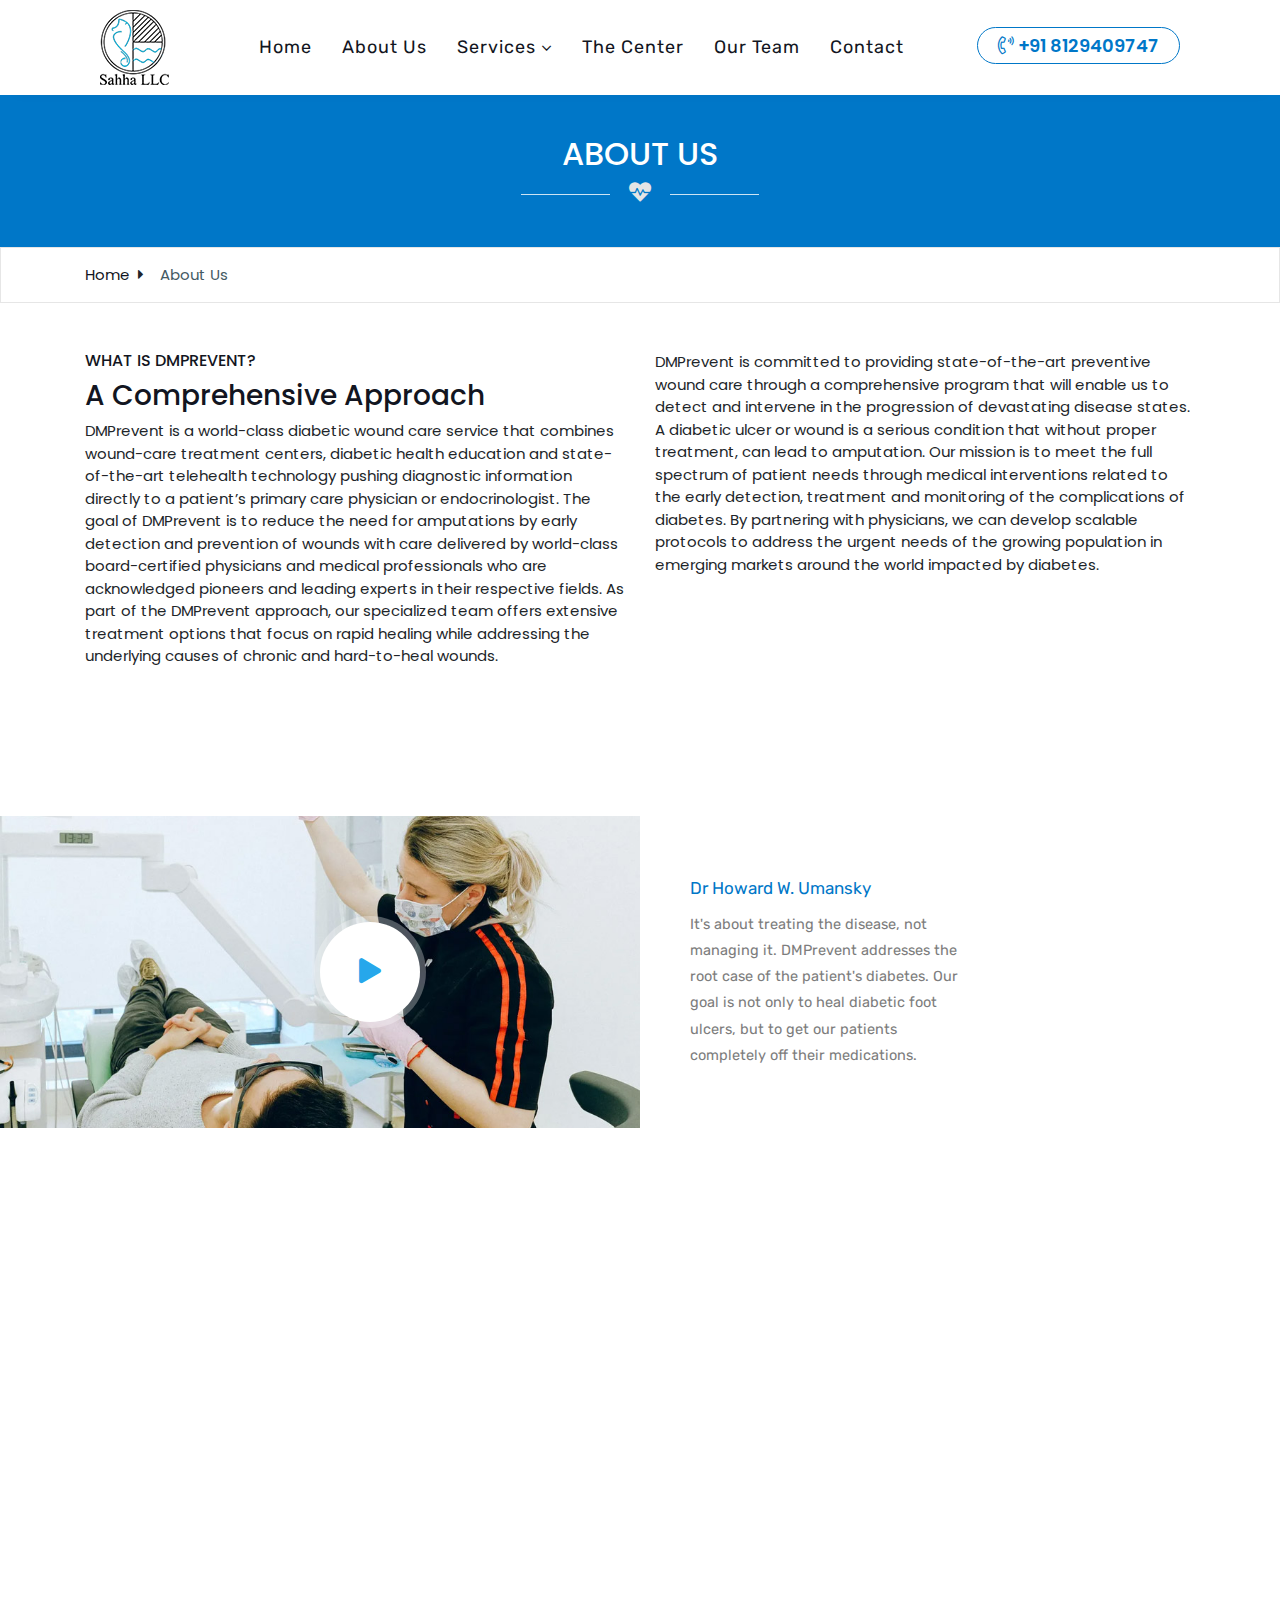
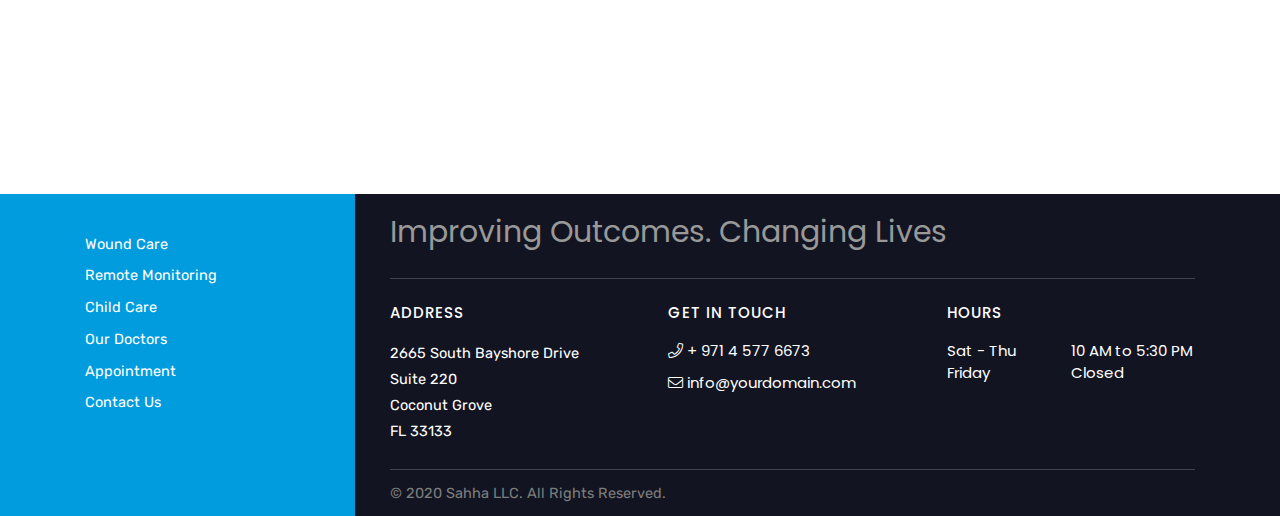
==== about.html @ ac6492d0 "Add files via upload" ====
<!doctype html>
<html lang="zxx">
    <head>
        <!-- Required meta tags -->
        <meta charset="utf-8">
        <meta name="viewport" content="width=device-width, initial-scale=1, shrink-to-fit=no">

        <!-- Bootstrap Min CSS -->
        <link rel="stylesheet" href="assets/css/bootstrap.min.css">
        <!-- Animation Min CSS -->
        <link rel="stylesheet" href="assets/css/animate.min.css">
        <!-- Font Awesome Min CSS -->
        <link rel="stylesheet" href="assets/css/fontawesome-all.min.css">
        <!-- Owl Carousel Min CSS -->
        <link rel="stylesheet" href="assets/css/owl.carousel.min.css">
        <!-- Magnific Popup Min CSS -->
        <link rel="stylesheet" href="assets/css/magnific-popup.min.css">
		<!-- Odometer Min CSS -->
		<link rel="stylesheet" href="assets/css/odometer.min.css">
        <!-- Mean Menu CSS -->
        <link rel="stylesheet" href="assets/css/meanmenu.css">
        <!-- Style CSS -->
        <link rel="stylesheet" href="assets/css/style.css">
        
        <title>Sahha LLC</title>

        <link rel="icon" type="image/png" href="assets/img/favicon.png">
    </head>

    <body>

        <!-- Preloader -->
        <div class="preloader">
            <div class="loader">
                <div class="loader-outter"></div>
                <div class="loader-inner"></div>

                <div class="indicator"> 
                    <svg width="16px" height="12px">
                        <polyline id="back" points="1 6 4 6 6 11 10 1 12 6 15 6"></polyline>
                        <polyline id="front" points="1 6 4 6 6 11 10 1 12 6 15 6"></polyline>
                    </svg>
                </div>
            </div>
        </div>
        <!-- End Preloader -->

        <!-- Start Header Area -->
        <header class="header-area">
            

            <!-- Start Navbar Area -->
            <div class="navbar-area">
                <div class="sahha-responsive-nav">
                    <div class="container">
                        <div class="sahha-responsive-menu">
                            <div class="logo">
                                <a href="index.html">
                                    <img src="assets/img/logo.png" alt="logo">
                                </a>
                            </div>
                        </div>
                    </div>
                </div>
    
                <div class="sahha-nav">
                    <div class="container-fluid">
                        <div class="header-wrap">
                          <nav class="navbar navbar-expand-md navbar-light">
                            <a class="navbar-brand" href="index.html">
                                <img src="assets/img/logo.png" alt="logo">
                            </a>
    
                            <div class="collapse navbar-collapse mean-menu" id="navbarSupportedContent">
                                <ul class="navbar-nav">
                                    <li class="nav-item"><a href="index.html" class="nav-link active">Home</a></li>
                                    
                                    <li class="nav-item"><a href="about.html" class="nav-link">About Us</a>
                                        
                                    </li>

                                    <li class="nav-item"><a href="#" class="nav-link">Services <i class="fal fa-angle-down"></i></a>
                                        <ul class="dropdown-menu">
                                            <li class="nav-item"><a href="woundcare.html" class="nav-link">Wound Care</a></li>

                                            <li class="nav-item"><a href="remoteMonitoring.html" class="nav-link">Remote Monitoring</a></li>
                                            <li class="nav-item"><a href="#" class="nav-link">Child Care</a></li>
                                        </ul>
                                    </li>
    
                                    <li class="nav-item"><a href="sahha-center.html" class="nav-link">The Center </a>
                                        
                                    </li>
                                    <li class="nav-item"><a href="our-team.html" class="nav-link">Our Team</a></li>
    
                                    

                                    
        
                                    <li class="nav-item"><a href="contact.html" class="nav-link">Contact</a></li>
                                </ul>
    
                                <div class="others-options">
                                    
    
                                    
    
                                    <a href="#" class=""><i class="fal fa-phone-volume"></i> +91 8129409747
                                       <!-- <span>Call Us Today</span>-->
                                    </a>
                                </div>
                            </div>
                        </nav>
                        </div>
                    </div>
                </div>
            </div>
            <!-- End Navbar Area -->
        </header>
        <!-- End Header Area -->

        <section class="innerbanner">
            <div class="container text-center">
                
       <h2 class="text-white text-uppercase font-weight-600">About Us</h2>
       <div class="divider divider-short divider-center"><i class="i-div fas fa-heartbeat"></i></div>      
            </div>
        </section>

        <section class="pt-3 pb-3" style="border: 1px solid #e6e6e6;">
            <div class="container">
                <div class="row">
                    <div class="col-md-12 bc-icons-2">
                    <ol class="breadcrumb">
                        <li class="breadcrumb-item"><a class="black-text" href="#">Home</a><i class="fa fa-caret-right mx-2" aria-hidden="true"></i></li>
                        
                        <li class="breadcrumb-item active">About Us</li>
                    </ol>
                </div>
                </div>
            </div>
        </section>

        <section class="mt-5 mb-5">
            <div class="container">
                <div class="row">
                    <div class="col-md-6 wow fadeInUp">
                        <h6>WHAT IS DMPREVENT?</h6>
                        <h3>A Comprehensive Approach</h3>
                        DMPrevent is a world-class diabetic wound care service that combines wound-care treatment centers, diabetic health education and state-of-the-art telehealth technology pushing diagnostic information directly to a patient’s primary care physician or endocrinologist.

                        The goal of DMPrevent is to reduce the need for amputations by early detection and prevention of wounds with care delivered by world-class board-certified physicians and medical professionals who are acknowledged pioneers and leading experts in their respective fields.
                        
                        As part of the DMPrevent approach, our specialized team offers extensive treatment options that focus on rapid healing while addressing the underlying causes of chronic and hard-to-heal wounds.</div>
                    <div class="col-md-6 wow fadeInUp">
                        DMPrevent is committed to providing state-of-the-art preventive wound care through a comprehensive program that will enable us to detect and intervene in the progression of devastating disease states.

A diabetic ulcer or wound is a serious condition that without proper treatment, can lead to amputation. Our mission is to meet the full spectrum of patient needs through medical interventions related to the early detection, treatment and monitoring of the complications of diabetes. By partnering with physicians, we can develop scalable protocols to address the urgent needs of the growing population in emerging markets around the world impacted by diabetes.
                    </div>
                </div>
            </div>
        </section>

          <!-- Start About Area -->
          <section class="about-area ptb-100">
            <div class="container-fluid p-0">
                <div class="row m-0">
                    <div class="col-lg-6 col-md-12 p-0 wow fadeInLeft">
                        <div class="about-image justify-content-center">
                            <img src="assets/img/about-img1.jpg" alt="image">
                            <a href="https://www.youtube.com/watch?v=bk7McNUjWgw" class="video-btn-circle popup-youtube" >
								<span><i class="fas fa-play"></i></span>
							</a>
					
                        </div>
                    </div>

                    <div class="col-lg-3 col-md-12 p-0 wow fadeInUp">
                        <div class="about-content">
                            <span>Dr Howard W. Umansky</span>
                            
                            <p>It's about treating the disease, not managing it. DMPrevent addresses the root case of the patient's diabetes. Our goal is not only to heal diabetic foot ulcers, but to get our patients completely off their medications.</p>

                         
                        </div>
                    </div>
                </div>
            </div>
        </section>
        <!-- End About Area -->
        <section class="mb-5">
            <div class="container">
            <div class="row">
            <div class="col-md-6 wow fadeInLeft">
            <div class="video-play-text">
           
            <h2>The Diabetes Landscape</h2>
            <p>
                With the worldwide prevalence of diabetes exceeding 400 million cases and predicted to rise to more than 500 million by 2025, new strategies for awareness, intervention and treatment are critical. In any diabetic population, 25% will have a foot ulcer and are at risk for amputation. This global health crisis is especially pressing in the Middle East. Health authorities in the UAE have long been concerned by the country’s high incidence of diabetes, currently the 16th highest in the world according to the World Health Organization. Trends identified in 2015 also indicate that the prevalence of diabetes in the UAE is rising at a faster rate than both the MENA region (Middle East and North Africa) and the rest of the world. Projections indicate that the Middle East, along with Southeast Asia, is set for a massive 263% increase in the incidence of diabetes by 2030 — a larger jump than any other region.
            </p>

           
           
            </div>
            </div>
            <div class="col-md-6 wow fadeInUp">
            <div class="news-img-block">
            <img src="assets/img/play-img.png" class="img-fluid" alt="#" />
           
           
            </div>
            </div>
            </div>
            </div>
            </section>
        <!-- Start Footer Area -->
        <section class="footer-area">
            <div class="container">
                

                <div class="row">
                    <div class="col-lg-3 col-md-4 col-sm-4" >
                        <div class="single-footer-widget">
                            <ul class="departments-list">
                                <li><a href="woundcare.html">Wound Care</a></li>
                                <li><a href="remoteMonitoring.html">Remote Monitoring</a></li>
                                <li><a href="#">Child Care</a></li>
                                <li><a href="our-team.html">Our Doctors</a></li>
                                <li><a href="#">Appointment</a></li>
                                <li><a href="contact.html">Contact Us</a></li>
                            </ul>

                            
                        </div>
                    </div>

                    <div class="col-lg-9 col-md-8 col-sm-8" style="background-color: #121521; padding-left: 35px;">
                        <div class="row">
                            <div class="col-lg-12">
                                <div class="footer-ryt-mainTitle">
                                    <h3>Improving Outcomes. Changing Lives</h3>
                                </div>
                                
                            </div>
                        </div>
                        <div class="row">
                            <div class="col-lg-4">
                                <div class="footer-ryt">
                                    <h5>Address</h5>
                                <p>2665 South Bayshore Drive<br> Suite 220<br> 
                                    Coconut Grove<br> FL 33133</p>
                                </div>
                            </div>
                            <div class="col-lg-4">
                                <div class="footer-ryt">
                                    <h5>Get In Touch</h5>
                                <a href="#"><i class="fal fa-phone"></i> + 971 4 577 6673</a>
                                <a href="#"><i class="fal fa-envelope"></i> info@yourdomain.com</a>
                                </div>
                            </div>
                            <div class="col-lg-4">
                                <div class="footer-ryt">
                                  <h5>Hours</h5>
                                  
                                      <div class="hoursBx">
                                          <span class="">Sat - Thu</span><span>10 AM to 5:30 PM</span></div>
                                      <div class="hoursBx"><span>Friday</span><span class="">Closed</span></div>
                                  
                                  
                                </div>
                            </div>
                        </div>
                        <div class="row">
                            <div class="col-lg-12" >
                                <div style="border-top: 1px solid rgba(255,255,255,.2); padding: 10px 0;">
                                    <p>© 2020 Sahha LLC. All Rights Reserved.</p>
                                </div>
                                
                            </div>
                        </div>
                        
                    </div>

                    

                    
                </div>

              
            </div>
        </section>
        <!-- End Footer Area -->

        <div class="go-top"><i class="fas fa-chevron-up"></i></div>
        
        <!-- jQuery Min JS -->
        <script src="assets/js/jquery.min.js"></script>
        <!-- Popper Min JS -->
        <script src="assets/js/popper.min.js"></script>
        <!-- Bootstrap Min JS -->
        <script src="assets/js/bootstrap.min.js"></script>
        <!-- Owl Carousel Min JS -->
        <script src="assets/js/owl.carousel.min.js"></script>

        <!-- Mean Menu JS -->
        <script src="assets/js/jquery.meanmenu.js"></script>
		<!-- Appear Min JS -->
		<script src="assets/js/jquery.appear.min.js"></script>
		<!-- Odometer Min JS -->
        <script src="assets/js/odometer.min.js"></script>
        <!-- Parallax Min JS -->
        <script src="assets/js/parallax.min.js"></script>
        <!-- Magnific Popup Min JS -->
        <script src="assets/js/jquery.magnific-popup.min.js"></script>

        <!-- WOW Min JS -->
        <script src="assets/js/wow.min.js"></script>
        
        <!-- Main JS -->
        <script src="assets/js/main.js"></script>
    </body>
</html>
---- assets/css/style.css ----
/*================================================
Default CSS
=================================================*/
@import url("https://fonts.googleapis.com/css?family=Poppins:100,100i,200,200i,300,300i,400,400i,500,500i,600,600i,700,700i,800,800i,900,900i&display=swap");
@import url("https://fonts.googleapis.com/css?family=Rubik:300,300i,400,400i,500,500i,700,700i,900,900i&display=swap");
body {
  padding: 0;
  margin: 0;
  font-family: "Poppins", sans-serif;
  font-size: 15px;
}

a {
  -webkit-transition: 0.5s;
  transition: 0.5s;
  outline: 0 !important;
  text-decoration: none;
  color: #121521;
}

a:hover {
  text-decoration: none;
  color: #009cde;
}

button {
  outline: 0 !important;
}

.d-table {
  width: 100%;
  height: 100%;
}

.d-table-cell {
  vertical-align: middle;
}

img {
  max-width: 100%;
  height: auto;
}

p {
  color: #7d7d7d;
  line-height: 1.8;
  margin-bottom: 12px;
  font-size: 14.5px;
  font-family: "Rubik", sans-serif;
}

p:last-child {
  margin-bottom: 0;
}

.h1, .h2, .h3, .h4, .h5, .h6, h1, h2, h3, h4, h5, h6 {
  color: #121521;
}

.bg-fefefe {
  background-color: #fefefe;
}

.bg-f4f9fd {
  background-color: #f4f9fd;
}

.ptb-100 {
  padding-top: 100px;
  padding-bottom: 100px;
}

/*btn(primary&light)*/
.btn {
  border: none;
  line-height: initial;
  text-transform: uppercase;
  border-radius: 30px;
  padding: 17px 50px 15.5px 25px;
  position: relative;
  -webkit-transition: 0.5s;
  transition: 0.5s;
  font-size: 14px;
  font-family: "Rubik", sans-serif;
  font-weight: 500;
}

.btn.disabled, .btn:disabled {
  opacity: 1;
}

.btn-primary {
  background: #0077c8;
  color: #ffffff;
}

.btn-primary i {
  position: absolute;
  right: 7px;
  top: 50%;
  -webkit-transform: translateY(-50%);
          transform: translateY(-50%);
  text-align: center;
  display: inline-block;
  height: 33px;
  width: 33px;
  line-height: 33px;
  color: #ffffff;
  border-radius: 50%;
  background-color: #009cde;
  -webkit-transition: 0.5s;
  transition: 0.5s;
}

.btn-primary.disabled, .btn-primary:disabled {
  background: #19ce67;
  color: #ffffff;
}

.btn-primary:hover, .btn-primary:focus {
  -webkit-box-shadow: unset !important;
          box-shadow: unset !important;
  background: #009cde !important;
  color: #ffffff !important;
}

.btn-primary:hover i, .btn-primary:focus i {
  background-color: #ffffff;
  color: #009cde;
}

.btn-light {
  background-color: #ffffff;
  color: #121521;
}

.btn-light i {
  position: absolute;
  right: 7px;
  top: 50%;
  -webkit-transform: translateY(-50%);
          transform: translateY(-50%);
  text-align: center;
  display: inline-block;
  height: 33px;
  width: 33px;
  line-height: 34px;
  color: #121521;
  border-radius: 50%;
  background-color: #f0f0f0;
}

.btn-light.disabled, .btn-light:disabled {
  background-color: #ffffff;
  color: #121521;
}

.btn-light:hover, .btn-light:focus {
  background-color: #121521 !important;
  color: #ffffff !important;
  -webkit-box-shadow: unset !important;
          box-shadow: unset !important;
}

/*section-title*/
.section-title {
  text-align: center;
  max-width: 700px;
  margin-left: auto;
  margin-right: auto;
  margin-bottom: 60px;
}

.section-title span {
  display: block;
  margin-bottom: 5px;
  color: #009cde;
  font-size: 17px;
  font-family: "Rubik", sans-serif;
}

.section-title h2 {
  margin-bottom: 0;
  font-size: 40px;
  font-weight: 600;
}

.section-title p {
  max-width: 520px;
  margin-top: 10px;
  margin-bottom: 0;
  margin-left: auto;
  margin-right: auto;
}

/*form-control*/
.form-control {
  height: 45px;
  padding: 0 15px;
  font-size: 15px;
  line-height: initial;
  color: #121521;
  background-color: #ffffff;
  border: 1px solid #eeeeee;
  border-radius: 0;
  -webkit-transition: 0.5s;
  transition: 0.5s;
}

.form-control:focus {
  -webkit-box-shadow: unset !important;
          box-shadow: unset !important;
  border-color: #19ce67;
}

/*================================================
Preloader Area CSS
=================================================*/
.preloader {
  position: fixed;
  left: 0;
  width: 0;
  height: 100%;
  width: 100%;
  text-align: center;
  z-index: 9999999;
  -webkit-transition: .9s;
  transition: .9s;
}

.preloader .loader {
  position: absolute;
  width: 80px;
  height: 80px;
  border-radius: 50%;
  display: inline-block;
  left: 0;
  right: 0;
  margin: 0 auto;
  top: 45%;
  -webkit-transform: translateY(-45%);
          transform: translateY(-45%);
  -webkit-transition: 0.5s;
  transition: 0.5s;
}

.preloader .loader .loader-outter {
  position: absolute;
  border: 4px solid #ffffff;
  border-left-color: transparent;
  border-bottom: 0;
  width: 100%;
  height: 100%;
  border-radius: 50%;
  -webkit-animation: loader-outter 1s cubic-bezier(0.42, 0.61, 0.58, 0.41) infinite;
          animation: loader-outter 1s cubic-bezier(0.42, 0.61, 0.58, 0.41) infinite;
}

.preloader .loader .loader-inner {
  position: absolute;
  border: 4px solid #ffffff;
  border-radius: 50%;
  width: 60px;
  height: 60px;
  left: calc(40% - 21px);
  top: calc(40% - 21px);
  border-right: 0;
  border-top-color: transparent;
  -webkit-animation: loader-inner 1s cubic-bezier(0.42, 0.61, 0.58, 0.41) infinite;
          animation: loader-inner 1s cubic-bezier(0.42, 0.61, 0.58, 0.41) infinite;
}

.preloader .loader .indicator {
  position: absolute;
  right: 0;
  left: 0;
  top: 50%;
  -webkit-transform: translateY(-50%) scale(1.5);
          transform: translateY(-50%) scale(1.5);
}

.preloader .loader .indicator svg polyline {
  fill: none;
  stroke-width: 2;
  stroke-linecap: round;
  stroke-linejoin: round;
}

.preloader .loader .indicator svg polyline#back {
  stroke: #ffffff;
}

.preloader .loader .indicator svg polyline#front {
  stroke: #009cde;
  stroke-dasharray: 12, 36;
  stroke-dashoffset: 48;
  -webkit-animation: dash 1s linear infinite;
          animation: dash 1s linear infinite;
}

.preloader::before, .preloader::after {
  content: '';
  position: absolute;
  left: 0;
  top: 0;
  height: 100%;
  width: 60%;
  z-index: -1;
  background: #009cde;
  -webkit-transition: .9s;
  transition: .9s;
}

.preloader::after {
  left: auto;
  right: 0;
}

.preloader.preloader-deactivate {
  visibility: hidden;
}

.preloader.preloader-deactivate::after, .preloader.preloader-deactivate::before {
  width: 0;
}

.preloader.preloader-deactivate .loader {
  opacity: 0;
  visibility: hidden;
}

@-webkit-keyframes loader-outter {
  0% {
    -webkit-transform: rotate(0deg);
            transform: rotate(0deg);
  }
  100% {
    -webkit-transform: rotate(360deg);
            transform: rotate(360deg);
  }
}

@keyframes loader-outter {
  0% {
    -webkit-transform: rotate(0deg);
            transform: rotate(0deg);
  }
  100% {
    -webkit-transform: rotate(360deg);
            transform: rotate(360deg);
  }
}

@-webkit-keyframes loader-inner {
  0% {
    -webkit-transform: rotate(0deg);
            transform: rotate(0deg);
  }
  100% {
    -webkit-transform: rotate(-360deg);
            transform: rotate(-360deg);
  }
}

@keyframes loader-inner {
  0% {
    -webkit-transform: rotate(0deg);
            transform: rotate(0deg);
  }
  100% {
    -webkit-transform: rotate(-360deg);
            transform: rotate(-360deg);
  }
}

@-webkit-keyframes dash {
  62.5% {
    opacity: 0;
  }
  to {
    stroke-dashoffset: 0;
  }
}

@keyframes dash {
  62.5% {
    opacity: 0;
  }
  to {
    stroke-dashoffset: 0;
  }
}

.header-wrap {
	/*position: relative;
	display: flex;
	align-items: center;*/
}

@media (min-width: 768px) {
	.header-wrap {
		padding: 0 15px;
	}
}

@media (min-width: 992px) {
	.header-wrap {
		padding: 0 55px;
	}
}

@media (min-width: 1200px) {
	.header-wrap {
		padding: 0 85px;
	}
}

/*================================================
Header Area CSS
=================================================*/
.top-header {
  background-color: #f4f9fd;
  padding-top: 10px;
  padding-bottom: 10px;
  border-bottom: 1px solid #eee;
}

.header-contact-info {
  padding-left: 0;
  margin-bottom: 0;
  list-style-type: none;
}

.header-contact-info li {
  display: inline-block;
  margin-right: 20px;
  color: #121521;
  font-family: "Rubik", sans-serif;
  font-size: 14px;
}

.header-contact-info li i {
  color: #19ce67;
  margin-right: 4px;
  width: 28px;
  height: 28px;
  display: inline-block;
  line-height: 28px;
  border-radius: 50%;
  background-color: #def5ee;
  text-align: center;
  font-size: 13px;
  -webkit-transition: 0.5s;
  transition: 0.5s;
}

.header-contact-info li:last-child {
  margin-right: 0;
}

.header-contact-info li:hover i {
  background-color: #19ce67;
  color: #ffffff;
}

.header-right-content {
  text-align: right;
}

.header-right-content .top-header-social {
  display: inline-block;
  padding-left: 0;
  margin-bottom: 0;
  list-style-type: none;
}

.header-right-content .top-header-social li {
  display: inline-block;
  margin-right: 4px;
}

.header-right-content .top-header-social li a {
  display: block;
  color: #19ce67;
  width: 30px;
  height: 30px;
  line-height: 31px;
  border-radius: 50%;
  background-color: #d6eff8;
  text-align: center;
  font-size: 14px;
}

.header-right-content .top-header-social li a:hover {
  color: #ffffff;
  background-color: #19ce67;
  -webkit-transform: translateY(-5px);
          transform: translateY(-5px);
}

.header-right-content .top-header-social li:last-child {
  margin-right: 0;
}

.header-right-content .lang-select {
  margin-left: 15px;
  display: inline-block;
}

.header-right-content .lang-select .nice-select {
  color: #121521;
  border-radius: 30px;
  border: none;
  height: unset;
  line-height: initial;
  -webkit-box-shadow: 0 0 29px 0 rgba(102, 102, 102, 0.02);
          box-shadow: 0 0 29px 0 rgba(102, 102, 102, 0.02);
  background-color: #ffffff;
  padding: 8px 30px 8px 15px;
  font-family: "Rubik", sans-serif;
  font-size: 16px;
  font-weight: 500;
}

.header-right-content .lang-select .nice-select .list {
  background-color: #ffffff;
  -webkit-box-shadow: 0 0 29px 0 rgba(102, 102, 102, 0.1);
          box-shadow: 0 0 29px 0 rgba(102, 102, 102, 0.1);
  border-radius: 0;
  margin-top: 0;
  width: 100%;
  padding-top: 10px;
  padding-bottom: 10px;
}

.header-right-content .lang-select .nice-select .list .option {
  -webkit-transition: 0.5s;
  transition: 0.5s;
  font-size: 15px;
  text-align: center;
  line-height: 33px;
  min-height: 33px;
  padding-left: 0;
  padding-right: 0;
}

.header-right-content .lang-select .nice-select .list .option:hover {
  background-color: #19ce67 !important;
  color: #ffffff;
}

.header-right-content .lang-select .nice-select .list .option.selected {
  background-color: transparent;
}

.header-right-content .lang-select .nice-select:after {
  right: 15px;
  border-color: #121521;
  top: 58%;
}

.sahha-responsive-nav {
  display: none;
}

.navbar-brand {
  padding-top: 0;
  padding-bottom: 0;
}

.sahha-nav {
  background-color: #ffffff;
  padding-top: 10px;
  padding-bottom: 10px;
  padding-right: 0;
  padding-left: 0;
}

.sahha-nav .navbar {
  padding-right: 0;
  padding-top: 0;
  padding-left: 0;
  padding-bottom: 0;
}

.sahha-nav .navbar ul {
  padding-left: 0;
  list-style-type: none;
  margin-bottom: 0;
}

.sahha-nav .navbar .navbar-nav {
  font-family: "Rubik", sans-serif;
  margin-left: auto;
  margin-right: auto;
}

.sahha-nav .navbar .navbar-nav .nav-item {
  position: relative;
  padding-top: 15px;
  padding-bottom: 15px;
  padding-left: 0;
  padding-right: 0;
}

.sahha-nav .navbar .navbar-nav .nav-item a {
  font-size: 18px;
  font-weight: 400;
  color: #121521;
  text-transform: capitalize;
  padding-left: 0;
  padding-right: 0;
  padding-top: 0;
  padding-bottom: 0;
  margin-left: 15px;
  margin-right: 15px;
  letter-spacing: 1px;;
}

.sahha-nav .navbar .navbar-nav .nav-item a:hover, .sahha-nav .navbar .navbar-nav .nav-item a:focus, .sahha-nav .navbar .navbar-nav .nav-item a.active {
  color: #121521;
}

.sahha-nav .navbar .navbar-nav .nav-item a i {
  font-size: 18px;
  position: relative;
  top: 2px;
  margin-left: 1px;
}

.sahha-nav .navbar .navbar-nav .nav-item:last-child a {
  margin-right: 0;
}

.sahha-nav .navbar .navbar-nav .nav-item:first-child a {
  margin-left: 0;
}

.sahha-nav .navbar .navbar-nav .nav-item:hover a, .sahha-nav .navbar .navbar-nav .nav-item:focus a, .sahha-nav .navbar .navbar-nav .nav-item.active a {
  color: #0077c8;
}

.sahha-nav .navbar .navbar-nav .nav-item .dropdown-menu {
  -webkit-box-shadow: 0px 0px 15px 0px rgba(0, 0, 0, 0.1);
          box-shadow: 0px 0px 15px 0px rgba(0, 0, 0, 0.1);
  background: #ffffff;
  position: absolute;
  border: none;
  top: 80px;
  left: 0;
  width: 200px;
  z-index: 99;
  display: block;
  opacity: 0;
  visibility: hidden;
  border-radius: 0;
  -webkit-transition: all 0.3s ease-in-out;
  transition: all 0.3s ease-in-out;
  border-top: 3px solid #0077c8;
  padding-top: 10px;
  padding-left: 25px;
  padding-right: 25px;
  padding-bottom: 10px;
}

.sahha-nav .navbar .navbar-nav .nav-item .dropdown-menu li {
  padding: 0;
}

.sahha-nav .navbar .navbar-nav .nav-item .dropdown-menu li a {
  text-transform: capitalize;
  padding: 10px 0;
  margin: 0;
  color: #121521;
  font-size: 14.5px;
}

.sahha-nav .navbar .navbar-nav .nav-item .dropdown-menu li a:hover, .sahha-nav .navbar .navbar-nav .nav-item .dropdown-menu li a:focus, .sahha-nav .navbar .navbar-nav .nav-item .dropdown-menu li a.active {
  color: #0077c8;
}

.sahha-nav .navbar .navbar-nav .nav-item .dropdown-menu li .dropdown-menu {
  left: 220px;
  top: 0;
  opacity: 0;
  visibility: hidden;
}

.sahha-nav .navbar .navbar-nav .nav-item .dropdown-menu li .dropdown-menu li a {
  color: #121521;
}

.sahha-nav .navbar .navbar-nav .nav-item .dropdown-menu li .dropdown-menu li a:hover, .sahha-nav .navbar .navbar-nav .nav-item .dropdown-menu li .dropdown-menu li a:focus, .sahha-nav .navbar .navbar-nav .nav-item .dropdown-menu li .dropdown-menu li a.active {
  color: #0077c8;
}

.sahha-nav .navbar .navbar-nav .nav-item .dropdown-menu li .dropdown-menu li .dropdown-menu {
  left: 220px;
  top: 0;
  opacity: 0;
  visibility: hidden;
}

.sahha-nav .navbar .navbar-nav .nav-item .dropdown-menu li .dropdown-menu li .dropdown-menu li a {
  color: #121521;
  text-transform: capitalize;
}

.sahha-nav .navbar .navbar-nav .nav-item .dropdown-menu li .dropdown-menu li .dropdown-menu li a:hover, .sahha-nav .navbar .navbar-nav .nav-item .dropdown-menu li .dropdown-menu li .dropdown-menu li a:focus, .sahha-nav .navbar .navbar-nav .nav-item .dropdown-menu li .dropdown-menu li .dropdown-menu li a.active {
  color: #0077c8;
}

.sahha-nav .navbar .navbar-nav .nav-item .dropdown-menu li .dropdown-menu li .dropdown-menu li .dropdown-menu {
  left: -250px;
  top: 0;
  opacity: 0;
  visibility: hidden;
}

.sahha-nav .navbar .navbar-nav .nav-item .dropdown-menu li .dropdown-menu li .dropdown-menu li .dropdown-menu li a {
  color: #121521;
  text-transform: capitalize;
}

.sahha-nav .navbar .navbar-nav .nav-item .dropdown-menu li .dropdown-menu li .dropdown-menu li .dropdown-menu li a:hover, .sahha-nav .navbar .navbar-nav .nav-item .dropdown-menu li .dropdown-menu li .dropdown-menu li .dropdown-menu li a:focus, .sahha-nav .navbar .navbar-nav .nav-item .dropdown-menu li .dropdown-menu li .dropdown-menu li .dropdown-menu li a.active {
  color: #0077c8;
}

.sahha-nav .navbar .navbar-nav .nav-item .dropdown-menu li .dropdown-menu li .dropdown-menu li .dropdown-menu li .dropdown-menu {
  left: -250px;
  top: 0;
  opacity: 0;
  visibility: hidden;
}

.sahha-nav .navbar .navbar-nav .nav-item .dropdown-menu li .dropdown-menu li .dropdown-menu li .dropdown-menu li .dropdown-menu li a {
  color: #121521;
  text-transform: capitalize;
}

.sahha-nav .navbar .navbar-nav .nav-item .dropdown-menu li .dropdown-menu li .dropdown-menu li .dropdown-menu li .dropdown-menu li a:hover, .sahha-nav .navbar .navbar-nav .nav-item .dropdown-menu li .dropdown-menu li .dropdown-menu li .dropdown-menu li .dropdown-menu li a:focus, .sahha-nav .navbar .navbar-nav .nav-item .dropdown-menu li .dropdown-menu li .dropdown-menu li .dropdown-menu li .dropdown-menu li a.active {
  color: #0077c8;
}

.sahha-nav .navbar .navbar-nav .nav-item .dropdown-menu li .dropdown-menu li .dropdown-menu li .dropdown-menu li .dropdown-menu li .dropdown-menu {
  left: -250px;
  top: 0;
  opacity: 0;
  visibility: hidden;
}

.sahha-nav .navbar .navbar-nav .nav-item .dropdown-menu li .dropdown-menu li .dropdown-menu li .dropdown-menu li .dropdown-menu li .dropdown-menu li a {
  color: #121521;
  text-transform: capitalize;
}

.sahha-nav .navbar .navbar-nav .nav-item .dropdown-menu li .dropdown-menu li .dropdown-menu li .dropdown-menu li .dropdown-menu li .dropdown-menu li a:hover, .sahha-nav .navbar .navbar-nav .nav-item .dropdown-menu li .dropdown-menu li .dropdown-menu li .dropdown-menu li .dropdown-menu li .dropdown-menu li a:focus, .sahha-nav .navbar .navbar-nav .nav-item .dropdown-menu li .dropdown-menu li .dropdown-menu li .dropdown-menu li .dropdown-menu li .dropdown-menu li a.active {
  color: #0077c8;
}

.sahha-nav .navbar .navbar-nav .nav-item .dropdown-menu li .dropdown-menu li .dropdown-menu li .dropdown-menu li .dropdown-menu li .dropdown-menu li .dropdown-menu {
  left: -250px;
  top: 0;
  opacity: 0;
  visibility: hidden;
}

.sahha-nav .navbar .navbar-nav .nav-item .dropdown-menu li .dropdown-menu li .dropdown-menu li .dropdown-menu li .dropdown-menu li .dropdown-menu li .dropdown-menu li a {
  color: #121521;
  text-transform: capitalize;
}

.sahha-nav .navbar .navbar-nav .nav-item .dropdown-menu li .dropdown-menu li .dropdown-menu li .dropdown-menu li .dropdown-menu li .dropdown-menu li .dropdown-menu li a:hover, .sahha-nav .navbar .navbar-nav .nav-item .dropdown-menu li .dropdown-menu li .dropdown-menu li .dropdown-menu li .dropdown-menu li .dropdown-menu li .dropdown-menu li a:focus, .sahha-nav .navbar .navbar-nav .nav-item .dropdown-menu li .dropdown-menu li .dropdown-menu li .dropdown-menu li .dropdown-menu li .dropdown-menu li .dropdown-menu li a.active {
  color: #0077c8;
}

.sahha-nav .navbar .navbar-nav .nav-item .dropdown-menu li .dropdown-menu li .dropdown-menu li .dropdown-menu li .dropdown-menu li .dropdown-menu li.active a {
  color: #0077c8;
}

.sahha-nav .navbar .navbar-nav .nav-item .dropdown-menu li .dropdown-menu li .dropdown-menu li .dropdown-menu li .dropdown-menu li .dropdown-menu li:hover .dropdown-menu {
  opacity: 1;
  visibility: visible;
  top: -15px;
}

.sahha-nav .navbar .navbar-nav .nav-item .dropdown-menu li .dropdown-menu li .dropdown-menu li .dropdown-menu li .dropdown-menu li.active a {
  color: #0077c8;
}

.sahha-nav .navbar .navbar-nav .nav-item .dropdown-menu li .dropdown-menu li .dropdown-menu li .dropdown-menu li .dropdown-menu li:hover .dropdown-menu {
  opacity: 1;
  visibility: visible;
  top: -15px;
}

.sahha-nav .navbar .navbar-nav .nav-item .dropdown-menu li .dropdown-menu li .dropdown-menu li .dropdown-menu li.active a {
  color: #0077c8;
}

.sahha-nav .navbar .navbar-nav .nav-item .dropdown-menu li .dropdown-menu li .dropdown-menu li .dropdown-menu li:hover .dropdown-menu {
  opacity: 1;
  visibility: visible;
  top: -15px;
}

.sahha-nav .navbar .navbar-nav .nav-item .dropdown-menu li .dropdown-menu li .dropdown-menu li.active a {
  color: #0077c8;
}

.sahha-nav .navbar .navbar-nav .nav-item .dropdown-menu li .dropdown-menu li .dropdown-menu li:hover .dropdown-menu {
  opacity: 1;
  visibility: visible;
  top: -15px;
}

.sahha-nav .navbar .navbar-nav .nav-item .dropdown-menu li .dropdown-menu li.active a {
  color: #0077c8;
}

.sahha-nav .navbar .navbar-nav .nav-item .dropdown-menu li .dropdown-menu li:hover .dropdown-menu {
  opacity: 1;
  visibility: visible;
  top: -15px;
}

.sahha-nav .navbar .navbar-nav .nav-item .dropdown-menu li.active a {
  color: #0077c8;
}

.sahha-nav .navbar .navbar-nav .nav-item .dropdown-menu li:hover .dropdown-menu {
  opacity: 1;
  visibility: visible;
  top: -15px;
}

.sahha-nav .navbar .navbar-nav .nav-item:hover .dropdown-menu {
  opacity: 1;
  visibility: visible;
  top: 100%;
}

.sahha-nav .navbar .others-options .cart-btn {
  display: inline-block;
  position: relative;
  top: 3px;
  color: #121521;
  font-size: 17px;
}

.sahha-nav .navbar .others-options .cart-btn:hover {
  color: #0077c8;
}

.sahha-nav .navbar .others-options .btn {
  margin-left: 15px;
  padding: 15px 25px 13.5px 25px;
}

.sahha-nav .navbar .others-options .option-item {
  color: #121521;
  display: inline-block;
  position: relative;
  line-height: initial;
  margin-left: 15px;
  top: 4px;
}

.sahha-nav .navbar .others-options .option-item .search-btn {
  cursor: pointer;
  -webkit-transition: 0.5s;
  transition: 0.5s;
  color: #121521;
}

.sahha-nav .navbar .others-options .option-item .search-btn::before {
  font-size: 17px;
}

.sahha-nav .navbar .others-options .option-item .search-btn:hover {
  color: #0077c8;
}

.sahha-nav .navbar .others-options .option-item .search-close-btn {
  cursor: pointer;
  display: none;
  font-size: 17px;
  -webkit-transition: 0.5s;
  transition: 0.5s;
  width: 17px;
  color: #121521;
}

.sahha-nav .navbar .others-options .option-item .search-close-btn.active {
  display: block;
}

.sahha-nav .navbar .others-options .option-item .search-close-btn:hover {
  color: #0077c8;
}
.sahha-nav .navbar .others-options a{
  font-size: 18px;
  font-weight: 600;
  color: #0077c8;
  text-align: right;
  line-height: 16px;
  padding: 5px 20px;
  border: 1px solid #0077c8;
  border-radius: 20px;
}
.sahha-nav .navbar .others-options a span {
  font-size: 13px;
  font-weight: 400;
  color: #009cde;
  display: block;
}


.navbar-area {
  background-color: #ffffff;
  -webkit-transition: 0.5s;
  transition: 0.5s;
  -webkit-box-shadow: 0px 15px 10px -15px rgba(0, 0, 0, 0.04);
          box-shadow: 0px 15px 10px -15px rgba(0, 0, 0, 0.04);
  position: relative;
  z-index: 2;
}

.navbar-area.is-sticky {
  position: fixed;
  top: 0;
  left: 0;
  width: 100%;
  z-index: 999;
  -webkit-box-shadow: 0 2px 28px 0 rgba(0, 0, 0, 0.06);
          box-shadow: 0 2px 28px 0 rgba(0, 0, 0, 0.06);
  background: #ffffff !important;
  -webkit-animation: 500ms ease-in-out 0s normal none 1 running fadeInDown;
          animation: 500ms ease-in-out 0s normal none 1 running fadeInDown;
  -webkit-transition: 0.5s;
  transition: 0.5s;
}

.search-overlay {
  display: none;
}

.search-overlay.search-popup {
  position: absolute;
  top: 100%;
  width: 300px;
  right: 0;
  background: #ffffff;
  z-index: 2;
  padding: 20px;
  -webkit-box-shadow: 0px 0px 15px 0px rgba(0, 0, 0, 0.1);
          box-shadow: 0px 0px 15px 0px rgba(0, 0, 0, 0.1);
  margin-top: 20px;
}

.search-overlay.search-popup .search-form {
  position: relative;
}

.search-overlay.search-popup .search-form .search-input {
  display: block;
  width: 100%;
  height: 40px;
  line-height: initial;
  border: 1px solid #eeeeee;
  padding-left: 10px;
  color: #121521;
  outline: 0;
  -webkit-transition: 0.5s;
  transition: 0.5s;
  font-size: 14px;
}

.search-overlay.search-popup .search-form .search-input:focus {
  border-color: #0077c8;
}

.search-overlay.search-popup .search-form .search-button {
  position: absolute;
  right: 0;
  top: 0;
  height: 40px;
  background: transparent;
  border: none;
  width: 40px;
  outline: 0;
  color: #7d7d7d;
  -webkit-transition: 0.5s;
  transition: 0.5s;
}

.search-overlay.search-popup .search-form .search-button:hover, .search-overlay.search-popup .search-form .search-button:focus {
  color: #0077c8;
}

@media only screen and (max-width: 991px) {
  .navbar-area {
    padding-top: 20px;
    padding-bottom: 20px;
  }
  .navbar-area.is-sticky {
    border-bottom: none;
    -webkit-box-shadow: 0 7px 13px 0 rgba(0, 0, 0, 0.1);
            box-shadow: 0 7px 13px 0 rgba(0, 0, 0, 0.1);
  }
  .sahha-responsive-nav {
    display: block;
  }
  .sahha-responsive-nav .sahha-responsive-menu {
    position: relative;
  }
  .sahha-responsive-nav .sahha-responsive-menu.mean-container .mean-nav ul {
    font-size: 14px;
  }
  .sahha-responsive-nav .sahha-responsive-menu.mean-container .mean-nav ul li a.active {
    color: #0077c8;
  }
  .sahha-responsive-nav .sahha-responsive-menu.mean-container .mean-nav ul li li a {
    font-size: 13.5px;
  }
  .sahha-responsive-nav .sahha-responsive-menu.mean-container .navbar-nav {
    overflow-y: scroll;
    height: 350px;
    -webkit-box-shadow: 0 7px 13px 0 rgba(0, 0, 0, 0.1);
            box-shadow: 0 7px 13px 0 rgba(0, 0, 0, 0.1);
  }
  .sahha-responsive-nav .mean-container a.meanmenu-reveal {
    color: #121521;
  }
  .sahha-responsive-nav .mean-container a.meanmenu-reveal span {
    background: #121521;
  }
  .sahha-responsive-nav .logo {
    position: relative;
    width: 50%;
    z-index: 999;
  }
  .sahha-responsive-nav .others-options {
    position: absolute;
    right: 55px;
    top: -2px;
  }
  .sahha-responsive-nav .others-options .btn {
    display: none;
  }
  .sahha-responsive-nav .others-options .cart-btn {
    display: inline-block;
    position: relative;
    top: 3px;
    color: #121521;
    font-size: 17px;
  }
  .sahha-responsive-nav .others-options .cart-btn:hover {
    color: #0077c8;
  }
  .sahha-responsive-nav .others-options .option-item {
    display: none;
    color: #121521;
    position: relative;
    line-height: initial;
    margin-left: 15px;
    top: 4px;
  }
  .sahha-responsive-nav .others-options .option-item .search-btn {
    cursor: pointer;
    -webkit-transition: 0.5s;
    transition: 0.5s;
    color: #121521;
  }
  .sahha-responsive-nav .others-options .option-item .search-btn::before {
    font-size: 17px;
  }
  .sahha-responsive-nav .others-options .option-item .search-btn:hover {
    color: #0077c8;
  }
  .sahha-responsive-nav .others-options .option-item .search-close-btn {
    cursor: pointer;
    display: none;
    font-size: 17px;
    -webkit-transition: 0.5s;
    transition: 0.5s;
    width: 17px;
    color: #121521;
  }
  .sahha-responsive-nav .others-options .option-item .search-close-btn.active {
    display: block;
  }
  .sahha-responsive-nav .others-options .option-item .search-close-btn:hover {
    color: #0077c8;
  }
  .search-overlay.search-popup .search-form .search-input {
    width: 96%;
  }
  .search-overlay.search-popup .search-form .search-button {
    height: 43px;
  }
  .sahha-nav {
    display: none;
  }
}

/*================================================
Main Banner Area CSS
=================================================*/
.main-banner {
  /*height: 745px;*/
  position: relative;
  z-index: 1;
  background-position: center center;
  background-size: cover;
  background-repeat: no-repeat;
}

.item-bg1 {
  background-image: url(../../assets/img/main-banner1.jpg);
}

.item-bg2 {
  background-image: url(../../assets/img/main-banner2.jpg);
}

.item-bg3 {
  background-image: url(../../assets/img/main-banner3.jpg);
}

.main-banner-content {
  max-width: 850px;
}

.main-banner-content span {
  display: block;
  margin-bottom: 2px;
  color: #0077c8;
  font-size: 17px;
  font-family: "Rubik", sans-serif;
}

.main-banner-content h1 {
  margin-bottom: 0;
  font-size: 60px;
  font-weight: 700;
  color: #121521;
}

.main-banner-content p {
  line-height: 1.8;
  color: #121521;
  max-width: 670px;
  font-size: 16px;
  margin-bottom: 0;
  margin-top: 10px;
}

.main-banner-content .btn-box {
  margin-top: 30px;
}

.main-banner-content .btn-box .btn-light {
  margin-left: 12px;
}

.home-slides.owl-theme .owl-nav {
  margin-top: 0;
  opacity: 1 !important;
  visibility: hidden;
  -webkit-transition: 0.5s;
  transition: 0.5s;
}

.home-slides.owl-theme .owl-nav [class*=owl-] {
  color: #fff;
  margin: 0;
  padding: 0;
  background: #0077c8;
  display: inline-block;
  cursor: pointer;
  /*border-radius: 50%;*/
  width: 50px;
  height: 50px;
  line-height: 51px;
  -webkit-transition: 0.5s;
  transition: 0.5s;
  font-size: 20px;
  position: absolute;
  right: 15px;
  bottom: 0px;
  -webkit-transform: translateY(-50%);
          transform: translateY(-50%);
}

.home-slides.owl-theme .owl-nav [class*=owl-]:hover {
  background-color: #004b87;
  color: #ffffff;
}

.home-slides.owl-theme .owl-nav [class*=owl-].owl-next {
  /*left: auto;*/
  right: 70px;
}

.home-slides.owl-theme .owl-dots {
  position: absolute;
  left: 0;
  right: 0;
  bottom: 15px;
}

.home-slides.owl-theme .owl-dots .owl-dot span {
  width: 15px;
  height: 3px;
  margin: 0 2px;
  background: #121521;
  border-radius: 0;
  -webkit-transition: 0.5s;
  transition: 0.5s;
}

.home-slides.owl-theme .owl-dots .owl-dot:hover span {
  background-color: #009cde;
}

.home-slides.owl-theme .owl-dots .owl-dot.active span {
  width: 25px;
  background-color: #009cde;
}

.home-slides.owl-theme:hover .owl-nav {
  opacity: 1;
  visibility: visible;
}

.circle-shape1 {
  position: absolute;
  left: 80px;
  top: 80px;
  z-index: -1;
  -webkit-animation-name: rotateMe;
          animation-name: rotateMe;
  -webkit-animation-duration: 50s;
          animation-duration: 50s;
  -webkit-animation-iteration-count: infinite;
          animation-iteration-count: infinite;
  -webkit-animation-timing-function: linear;
          animation-timing-function: linear;
}

.circle-shape1 img {
  opacity: .80;
}

.circle-shape2 {
  position: absolute;
  left: 0;
  top: 0;
  z-index: -1;
  -webkit-animation-name: rotateMeTwo;
          animation-name: rotateMeTwo;
  -webkit-animation-duration: 50s;
          animation-duration: 50s;
  -webkit-animation-iteration-count: infinite;
          animation-iteration-count: infinite;
  -webkit-animation-timing-function: linear;
          animation-timing-function: linear;
}

.circle-shape2 img {
  opacity: .80;
}

.shape1 {
  position: absolute;
  right: 25px;
  top: 25%;
  z-index: -1;
  -webkit-animation-name: rotateMe;
          animation-name: rotateMe;
  -webkit-animation-duration: 50s;
          animation-duration: 50s;
  -webkit-animation-iteration-count: infinite;
          animation-iteration-count: infinite;
  -webkit-animation-timing-function: linear;
          animation-timing-function: linear;
}

@-webkit-keyframes rotateMe {
  from {
    -webkit-transform: rotate(0deg);
            transform: rotate(0deg);
  }
  to {
    -webkit-transform: rotate(360deg);
            transform: rotate(360deg);
  }
}

@keyframes rotateMe {
  from {
    -webkit-transform: rotate(0deg);
            transform: rotate(0deg);
  }
  to {
    -webkit-transform: rotate(360deg);
            transform: rotate(360deg);
  }
}

@-webkit-keyframes rotateMeTwo {
  from {
    -webkit-transform: rotate(0deg);
            transform: rotate(0deg);
  }
  to {
    -webkit-transform: rotate(-360deg);
            transform: rotate(-360deg);
  }
}

@keyframes rotateMeTwo {
  from {
    -webkit-transform: rotate(0deg);
            transform: rotate(0deg);
  }
  to {
    -webkit-transform: rotate(-360deg);
            transform: rotate(-360deg);
  }
}


/*================================================
About Area CSS
=================================================*/
.about-area {
  position: relative;
  z-index: 1;
}

.about-image {
  width: 100%;
  height: 100%;
  background-image: url(../../assets/img/about-img1.jpg);
  background-position: center center;
  background-size: cover;
  background-repeat: no-repeat;
  
}

.about-image img {
  display: none;
}

.about-content {
  max-width: 555px;
  padding-top: 60px;
  padding-bottom: 60px;
  padding-left: 50px;
}

.about-content span {
  display: block;
  margin-bottom: 5px;
  color: #0077c8;
  font-size: 17px;
  font-family: "Rubik", sans-serif;
}

.about-content h2 {
  margin-bottom: 0;
  line-height: 1.3;
  font-size: 40px;
  font-weight: 600;
  color: #0077C8;
}

.about-content p {
  margin-top: 10px;
  margin-bottom: 0;
}

.about-content ul {
  padding-left: 0;
  list-style-type: none;
  margin-top: 25px;
  margin-bottom: 0;
}

.about-content ul li {
  margin-bottom: 16px;
  position: relative;
  padding-left: 34px;
  font-family: "Rubik", sans-serif;
}

.about-content ul li i {
  width: 25px;
  height: 25px;
  line-height: 25px;
  text-align: center;
  border-radius: 70% 30% 30% 70% / 60% 40% 60% 40%;
  background-color: rgba(0,156,222,.2);
  color: #0077c8;
  -webkit-transition: 0.5s;
  transition: 0.5s;
  display: inline-block;
  font-size: 11px;
  position: absolute;
  left: 0;
  top: -2px;
}

.about-content ul li:hover i {
  background-color: #0077c8;
  color: #ffffff;
}

.about-content ul li:last-child {
  margin-bottom: 0;
}

.about-content .btn {
  margin-top: 30px;
}


/*================================================
Fun Facts Area CSS
=================================================*/
.fun-facts-area {
  position: relative;
  z-index: 1;
  background-color: #121521;
  background-image: url(img/map-bg1.png);
  background-position: center center;
  background-size: cover;
  background-repeat: no-repeat;
}

.single-fun-facts {
  text-align: center;
}

.single-fun-facts .icon {
  font-size: 45px;
  color: #009cde;
  margin-bottom: 10px;
}

.single-fun-facts h3 {
  color: #ffffff;
  margin-bottom: 0;
  position: relative;
  padding-left: 5px;
  font-size: 50px;
  font-weight: 600;
}

.single-fun-facts h3 .optional-icon {
  top: -25px;
  right: 5px;
  position: relative;
  font-size: 25px;
  font-weight: 300;
}

.single-fun-facts p {
  color: #fff;
  line-height: initial;
  margin-top: 5px;
}


/*================================================
Doctor Area CSS
=================================================*/
.doctor-area {
  position: relative;
  z-index: 1;
  padding-bottom: 70px;
}

.doctor-area .section-title {
  margin-bottom: 30px;
}

.single-doctor-box {
  text-align: center;
  margin-bottom: 30px;
  background-color: #ffffff;
  -webkit-box-shadow: 0 10px 55px 5px rgba(137, 173, 255, 0.1);
          box-shadow: 0 10px 55px 5px rgba(137, 173, 255, 0.1);
  /*padding: 15px;*/
  border-radius: 5px;
  -webkit-transition: 0.5s;
  transition: 0.5s;
}

.single-doctor-box .doctor-image {
  position: relative;
  /*border-radius: 50%;*/
}

.single-doctor-box .doctor-image img {
  display: inline-block !important;
  width: auto !important;
  /*border-radius: 50%;*/
}

.single-doctor-box .doctor-image .details-btn {
  position: absolute;
  top: 50%;
  display: inline-block;
  left: 50%;
  -webkit-transform: translateX(-50%) translateY(-50%);
          transform: translateX(-50%) translateY(-50%);
  width: 35px;
  height: 35px;
  background-color: #ffffff;
  line-height: 35px;
  border-radius: 50%;
  color: #0077c8;
  opacity: 0;
  visibility: hidden;
  margin-top: 25px;
}

.single-doctor-box .doctor-image .details-btn:hover {
  color: #ffffff;
  background-color: #121521;
}

.single-doctor-box .doctor-image::before {
  width: 100%;
  height: 100%;
  content: '';
  position: absolute;
  /*border-radius: 50%;*/
  left: 0;
  top: 0;
  background-color: #0077c8;
  opacity: 0;
  visibility: hidden;
  -webkit-transition: 0.5s;
  transition: 0.5s;
}

.single-doctor-box .doctor-content {
  margin-top: 22px;
}

.single-doctor-box .doctor-content h3 {
  margin-bottom: 0;
  font-size: 18px;
  font-weight: 400;
}

.single-doctor-box .doctor-content h3 a {
  display: inline-block;
}

.single-doctor-box .doctor-content span {
  display: block;
  color: #0077c8;
  font-size: 14.5px;
  margin-top: 5px;
}

.single-doctor-box .doctor-content .social {
  padding-left: 0;
  list-style-type: none;
  margin-top: 18px;
  margin-bottom: 0;
}

.single-doctor-box .doctor-content .social li {
  display: inline-block;
  margin-left: 2px;
  margin-right: 2px;
}

.single-doctor-box .doctor-content .social li a {
  display: block;
  color: #19ce67;
  width: 30px;
  height: 30px;
  line-height: 30px;
  border-radius: 50%;
  background-color: #def5ee;
  text-align: center;
  font-size: 14px;
}

.single-doctor-box .doctor-content .social li a:hover {
  color: #ffffff;
  background-color: #0077c8;
  -webkit-transform: translateY(-2px);
          transform: translateY(-2px);
}

.single-doctor-box .doctor-content .social li:first-child {
  margin-left: 0;
}

.single-doctor-box .doctor-content .social li:last-child {
  margin-right: 0;
}

.single-doctor-box:hover {
  -webkit-transform: translateY(-10px);
          transform: translateY(-10px);
}

.single-doctor-box:hover .doctor-image .details-btn {
  margin-top: 0;
  opacity: 1;
  visibility: visible;
}

.single-doctor-box:hover .doctor-image::before {
  opacity: .90;
  visibility: visible;
}

.doctor-slides .single-doctor-box {
  margin-top: 30px;
}

.doctor-slides.owl-theme .owl-nav {
  margin-top: 0;
}

.doctor-slides.owl-theme .owl-nav [class*=owl-] {
  color: #121521;
  font-size: 14px;
  margin: 0;
  padding: 0;
  background: #f0f0f0;
  display: inline-block;
  cursor: pointer;
  border-radius: 50%;
  width: 45px;
  height: 45px;
  line-height: 45px;
  -webkit-transition: 0.5s;
  transition: 0.5s;
  font-size: 19px;
  position: absolute;
  left: -60px;
  top: 50%;
  -webkit-transform: translateY(-50%);
          transform: translateY(-50%);
}

.doctor-slides.owl-theme .owl-nav [class*=owl-]:hover {
  background-color: #0077c8;
  color: #ffffff;
}

.doctor-slides.owl-theme .owl-nav [class*=owl-].owl-next {
  left: auto;
  right: -60px;
}

/*================================================
Appointment Area CSS
=================================================*/
.appointment-area {
  position: relative;
  z-index: 1;
  background-image: url(../../assets/img/appointment-bg.jpg);
  background-position: center center;
  background-size: cover;
  background-repeat: no-repeat;
}

.appointment-content {
  background-color: #ffffff;
  padding: 50px;
  position: relative;
  z-index: 1;
  -webkit-box-shadow: 0 2px 48px 0 rgba(0, 0, 0, 0.08);
          box-shadow: 0 2px 48px 0 rgba(0, 0, 0, 0.08);
  max-width: 700px;
  margin-left: auto;
  margin-right: 100px;
}

.appointment-content::before {
  content: '';
  position: absolute;
  z-index: -1;
  background: #ffffff;
  width: 96%;
  opacity: .62;
  height: 50%;
  bottom: -20px;
  left: 0;
  right: 0;
  margin: auto;
  border-radius: 3px;
}

.appointment-content .sub-title {
  display: block;
  margin-bottom: 5px;
  color: #19ce67;
  font-size: 17px;
  font-family: "Rubik", sans-serif;
}

.appointment-content h2 {
  margin-bottom: 0;
  max-width: 520px;
  line-height: 1.3;
  font-size: 40px;
  font-weight: 600;
}

.appointment-content form {
  margin-top: 5px;
}

.appointment-content form .form-group {
  position: relative;
  padding-left: 55px;
  margin-bottom: 0;
  margin-top: 30px;
}

.appointment-content form .form-group .icon {
  position: absolute;
  left: 0;
  top: 0;
  color: #19ce67;
  font-size: 35px;
}

.appointment-content form .form-group label {
  display: block;
  text-transform: uppercase;
  color: #7d7d7d;
  margin-bottom: 8px;
  font-size: 13px;
  font-weight: 500;
}

.appointment-content form .form-group .form-control {
  border: none;
  height: auto;
  border-bottom: 1px solid #eeeeee;
  font-size: 17px;
  font-weight: 600;
  padding-left: 0;
  padding-right: 0;
  padding-bottom: 8px;
}

.appointment-content form .form-group .form-control::-webkit-input-placeholder {
  color: #121521;
}

.appointment-content form .form-group .form-control:-ms-input-placeholder {
  color: #121521;
}

.appointment-content form .form-group .form-control::-ms-input-placeholder {
  color: #121521;
}

.appointment-content form .form-group .form-control::placeholder {
  color: #121521;
}

.appointment-content form .form-group .form-control:focus {
  border-color: #19ce67;
  padding-left: 2px;
}

.appointment-content form .form-group .nice-select {
  background-color: transparent;
  color: #121521;
  border-radius: 0;
  border: none;
  border-bottom: 1px solid #eeeeee;
  height: unset;
  line-height: initial;
  padding: 0 35px 8px 0;
  font-size: 17px;
  font-weight: 600;
}

.appointment-content form .form-group .nice-select .list {
  background-color: #ffffff;
  -webkit-box-shadow: 0 0 29px 0 rgba(102, 102, 102, 0.1);
          box-shadow: 0 0 29px 0 rgba(102, 102, 102, 0.1);
  border-radius: 0;
  margin-top: 0;
  width: 100%;
  height: 260px;
  overflow-y: scroll;
  padding-top: 10px;
  padding-bottom: 10px;
}

.appointment-content form .form-group .nice-select .list .option {
  -webkit-transition: 0.5s;
  transition: 0.5s;
  font-size: 15px;
  padding-left: 20px;
  padding-right: 20px;
}

.appointment-content form .form-group .nice-select .list .option:hover {
  background-color: #19ce67 !important;
  color: #ffffff;
}

.appointment-content form .form-group .nice-select .list .option.selected {
  background-color: transparent;
}

.appointment-content form .form-group .nice-select:after {
  right: 0;
  border-color: #121521;
}

.appointment-content form .submit-btn {
  text-align: center;
  margin-top: 35px;
}


/*================================================
Footer Area CSS
=================================================*/
.footer-area {
  /*background-color: #121521;
  padding-top: 80px;*/
  background: #009cde;
background: -moz-linear-gradient(left,  #009cde 0%, #009cde 50%, #121521 50%, #121521 100%);
background: -webkit-linear-gradient(left,  #009cde 0%,#009cde 50%,#121521 50%,#121521 100%);
background: linear-gradient(to right,  #009cde 0%,#009cde 50%,#121521 50%,#121521 100%);
filter: progid:DXImageTransform.Microsoft.gradient( startColorstr='#009cde', endColorstr='#121521',GradientType=1 );

}
.footer-ryt-mainTitle{
  
  padding: 20px 0;
  border-bottom: 1px solid rgba(255,255,255,.2);
}
.footer-ryt-mainTitle h3{
  font-size: 30px;
  color: #999;
  font-weight: 400;
}
.footer-ryt{
  color: #fff;
  margin: 25px 0;

}
.footer-ryt h5{
  font-size: 15px;
  color: #fff !important;
  text-transform: uppercase;
  padding-bottom: 10px;
  letter-spacing: 1px;
  
}
.footer-ryt a{
  color: #fff !important;
  display: block;
  padding-bottom: 10px;
}

.footer-ryt p{
  color: #fff !important;
  display: block;
}

.footer-ryt .hoursBx{
  display: flex;
  justify-content: left;
}
.footer-ryt .hoursBx span{
  width: 50%;
}

.single-footer-widget {
  padding: 30px 0;
  /*margin-bottom: 30px;*/
}

.single-footer-widget .logo a {
  display: inline-block;
}

.single-footer-widget .logo p {
  color: #cecece;
  margin-top: 15px;
  margin-bottom: 0;
}

.single-footer-widget .social {
  padding-left: 0;
  list-style-type: none;
  margin-top: 18px;
  margin-bottom: 0;
}

.single-footer-widget .social li {
  display: inline-block;
  margin-left: 2px;
  margin-right: 2px;
}

.single-footer-widget .social li a {
  display: block;
  color: #ffffff;
  width: 30px;
  height: 30px;
  line-height: 30px;
  border-radius: 50%;
  background-color: #3a3c45;
  text-align: center;
  font-size: 14px;
}

.single-footer-widget .social li a:hover {
  color: #ffffff;
  background-color: #19ce67;
  -webkit-transform: translateY(-2px);
          transform: translateY(-2px);
}

.single-footer-widget .social li:first-child {
  margin-left: 0;
}

.single-footer-widget .social li:last-child {
  margin-right: 0;
}

.single-footer-widget h3 {
  margin-bottom: 30px;
  color: #ffffff;
  font-size: 18px;
  font-weight: 700;
}

.single-footer-widget .departments-list {
  padding-left: 0;
  margin-bottom: 0;
  list-style-type: none;
  padding-top: 10px;
}

.single-footer-widget .departments-list li {
  margin-bottom: 10px;
  color: #fff;
  font-size: 14.5px;
  font-family: "Rubik", sans-serif;
}

.single-footer-widget .departments-list li a {
  display: inline-block;
  color: #fff;
}

.single-footer-widget .departments-list li a:hover {
  color: #fff;
}

.single-footer-widget .departments-list li:last-child {
  margin-bottom: 0;
}

.single-footer-widget .links-list {
  padding-left: 0;
  margin-bottom: 0;
  list-style-type: none;
}

.single-footer-widget .links-list li {
  margin-bottom: 10px;
  color: #cecece;
  font-size: 14.5px;
  font-family: "Rubik", sans-serif;
}

.single-footer-widget .links-list li a {
  display: inline-block;
  color: #cecece;
}

.single-footer-widget .links-list li a:hover {
  color: #19ce67;
}

.single-footer-widget .links-list li:last-child {
  margin-bottom: 0;
}

.single-footer-widget .opening-hours {
  padding-left: 0;
  margin-bottom: 0;
  list-style-type: none;
}

.single-footer-widget .opening-hours li {
  color: #cecece;
  border-bottom: 1px solid #393c49;
  overflow: hidden;
  text-transform: uppercase;
  padding-bottom: 10px;
  margin-bottom: 10px;
  font-size: 14px;
  font-family: "Rubik", sans-serif;
}

.single-footer-widget .opening-hours li span {
  float: right;
}

.single-footer-widget .opening-hours li:last-child {
  border-bottom: none;
  margin-bottom: 0;
  padding-bottom: 0;
}

.copyright-area {
  text-align: center;
  /*border-top: 1px solid #272a35;
  margin-top: 50px;*/
  padding-top: 20px;
  padding-bottom: 20px;
}

.copyright-area p {
  line-height: initial;
  color: #121521;
  margin-bottom: 0;
}

.copyright-area p a {
  color: #ffffff;
  display: inline-block;
}

.copyright-area p a:hover {
  color: #19ce67;
}

/*================================================
Go Top CSS
=================================================*/
.go-top {
  position: fixed;
  cursor: pointer;
  top: 50%;
  right: 15px;
  background: rgba(0,156,222,.3);
  z-index: 4;
  width: 40px;
  text-align: center;
  height: 40px;
  line-height: 40px;
  opacity: 0;
  visibility: hidden;
  -webkit-transition: .9s;
  transition: .9s;
  color: #0077c8;
  border-radius: 3px;
  font-size: 20px;
}

.go-top.active {
  top: 98%;
  -webkit-transform: translateY(-98%);
          transform: translateY(-98%);
  opacity: 1;
  visibility: visible;
}

.go-top:hover, .go-top:focus {
  color: #ffffff;
  background-color: #0077c8;
}

.space-pb {
  padding-bottom: 100px; }
  @media (max-width: 991px) {
  .space-pb {
  padding-bottom: 70px; }
  }
  @media (max-width: 767px) {
  .space-pb {
  padding-bottom: 50px; }
}
.mt-lg-n7,
.my-lg-n7 {
   margin-top: -7rem !important; }
.z-index-n9 {
  z-index: -9; }


.bg-primary-half-lg:before {
  content: "";
  background: #004b87;
  width: 100%;
  display: inline-block;
  position: absolute;
  top: 0;
  left: 0;
  height: 100%;
  background-image: url(../img/pattern.png); 
}

.choose-people {
  width: 100%;
  display: block;
  float: left;
  padding-top: 100px;
  padding-bottom: 160px;
  position: relative; 
}
  @media (max-width: 1199px) {
  .choose-people {
  padding-top: 100px;
  padding-bottom: 150px; }
  }
  @media (max-width: 991px) {
  .choose-people {
  padding-top: 60px;
  padding-bottom: 80px; }
  }
 @media (max-width: 767px) {
 .choose-people {
  padding-top: 50px;
  padding-bottom: 50px; }
}

.section-mtitle {
margin-bottom: 40px; 
}
.section-mtitle span {
margin-bottom: 10px;
display: inline-block;
color: #0077c8;
font-size: 18px; }
.section-mtitle h2 {
  font-size: 40px;
  font-weight: 600;
margin-bottom: 25px; 
}
@media (max-width: 575px) {
.section-mtitle {
margin-bottom: 20px; } 
}

.center-divider span {
position: relative;
padding: 0 80px; }
.center-divider span:before {
position: absolute;
content: "";
left: 0;
top: 50%;
-webkit-transform: translateY(-50%);
transform: translateY(-50%);
width: 70px;
height: 1px;
background: #fff; }
.center-divider span:after {
position: absolute;
content: "";
right: 0;
top: 50%;
-webkit-transform: translateY(-50%);
transform: translateY(-50%);
width: 70px;
height: 1px;
background: #fff; }
@media (max-width: 479px) {
.section-mtitle span {
font-size: 16px; }
.center-divider span {
padding: 0 60px; }
.center-divider span:before,.center-divider span:after {
width: 50px; }
}

  





.sahha-service-box {
position: relative;
display: block;
margin-bottom: 70px;
}
          
@media (max-width: 1023.98px) {
.sahha-service-box {
margin-bottom: 30px;
}
}
          
@media (max-width: 767.98px) {
.sahha-service-box {
margin-bottom: 50px;
}
}
          
@media (max-width: 575.98px) {
.sahha-service-box {
margin-bottom: 30px;
}
}
.img-scale {
position: absolute;
top: 0;
left: 0;
right: 0;
bottom: 0;
overflow: hidden;
width: 100%;
transition: all 0.3s;
}
          
.img-scale img {
position: absolute;
top: 0;
left: 0;
right: 0;
bottom: 0;
width: auto;
height: auto;
max-width: none;
max-height: 100%;
transition: all 0.3s;
}
          
.img-scale:hover img {
transform: scale(1.1);
transition: all 0.3s;
}
          
.img-scale__init:hover .img-scale img {
transform: scale(1.1);
transition: all 0.3s;
}
.sahha-service-box .img-scale {
position: relative;
width: 100%;
height: 100%;
min-height: auto;
}
          
@media (max-width: 575.98px) {
.sahha-service-box .img-scale {
min-height: auto;
}
}
          
.sahha-service-box img {
display: block;
position: relative;
width: 100%;
}
          
@media (max-width: 575.98px) {
.sahha-service-box img {
width: 100%;
position: relative;
}
}
          

          
.sahha-service-box__name {
font-size: 18px;
color: #514944;
margin: 0;
display: block;
position: relative;
padding: 10px 0 0 0;
z-index: 2;
}
          

          
.sahha-service-box__name:hover {
color: #251c15;
text-decoration: none;
}
          

          
.sahha-service-box__footer {
position: absolute;
bottom: -30px;
left: 0;
width: 100%;
padding-top: 50px;
padding-bottom: 20px;
opacity: 0;
transition: 0.3s;
}
          
@media (max-width: 1023.98px) {
.sahha-service-box__footer {
position: relative;
opacity: 1;
padding-top: 10px;
padding-bottom: 20px;
bottom: auto;
display: flex;
justify-content: space-between;
}
}
          
.sahha-service-box__footer .more {
position: relative;
font-size: 14px;
color: #251c15;
border: none;
padding-bottom: 0;
}
          
.sahha-service-box__footer .more::after {
content: '';
position: absolute;
left: 0;
bottom: -5px;
right: 0;
height: 1px;
width: 100%;
background: #251c15;
transition: all 0.3s;
}
          
.sahha-service-box__footer .more:hover::after {
width: 0%;
transition: all 0.3s;
}
          
.sahha-service-box__footer a {
display: inline-block;
margin-right: 0px;
color: #eeeded;
}
          
@media (max-width: 1279.98px) {
.sahha-service-box__footer a {
margin-right: 5px;
}
}
          
.sahha-service-box__footer a.appointment {
color: #0077c8;
font-size: 14px;
position: relative;
margin-left: 51px;
transition: all 0.3s;
}
          
.sahha-service-box__footer a.appointment i {
position: absolute;
top: 3px;
left: -22px;
margin-right: 2px;
}
          
.sahha-service-box__footer a.appointment:hover {
transition: all 0.3s;
text-decoration: none;
}
          
.sahha-service-box__footer a.appointment:hover::after {
transition: all 0.3s;
width: 0%;
}
          
.sahha-service-box__footer a.appointment::after {
content: '';
position: absolute;
left: 0;
bottom: -5px;
right: 0;
height: 1px;
width: 100%;
background: #0077c8;
transition: all 0.3s;
}
          
.sahha-service-box__footer a.appointment:before {
content: '|';
display: inline-block;
color: #cdcdcd;
position: absolute;
left: -30px;
}
          
@media (max-width: 1279.98px) {
.sahha-service-box__footer a.appointment:before {
display: none;
}
}
  
          
.sahha-service-box:hover {
text-decoration: none;
}
          
.sahha-service-box:hover .sahha-service-box__footer {
opacity: 1;
bottom: -50px;
}
          
@media (max-width: 1279.98px) {
.sahha-service-box:hover .sahha-service-box__footer {
bottom: -70px;
}
}
          
@media (max-width: 1023.98px) {
.sahha-service-box:hover .sahha-service-box__footer {
bottom: 0;
}
}
          




.wide .container{
width: 100%;
padding: 0 30px;
margin: 0 auto;
      }
      @media (max-width: 1500px) {
        .wide .container{
          max-width: 1400px;
        }
      }
      @media (min-width: 1500px) {
        .wide .container{
          max-width: 1400px;
        }
      }


      .innerbanner{background-color: #0077c8;padding: 40px 15px;}
      .innerbanner h2{}
      .bc-icons-2 .breadcrumb{background-color: transparent;padding: 0;margin: 0;}
      .bc-icons-2 .breadcrumb-item + .breadcrumb-item::before {
        content: none; } 
    .bc-icons-2 .breadcrumb-item.active {
        color: #455a64; } 
    
.video-btn-circle {
  position: absolute;
  display: flex;
  align-items: center;
  justify-content: center;
  top: calc(50% - 50px);
  left: 50%;
  width: 100px;
  height: 100px;
  background-color: #ffffff;
  border-radius: 50%;
  box-shadow: 0 0 0 6px rgba(255, 255, 255, 0.3);
  font-size: 25px;
  color: #26a7eb;
  transition: 0.2s; }
  @media (max-width: 1023px) {
    .video-btn-circle {
      width: 64px;
      height: 64px;
      font-size: 20px; } }
  @media (max-width: 767px) {
    .video-btn-circle {
      right: 0; } }
  .video-btn-circle:hover {
    box-shadow: 0 0 0 20px rgba(255, 255, 255, 0.3);
    background-color: #26a7eb;
    color: #ffffff;
    text-decoration: none; }
    

        /* ============================================================== 
     # Choose Us
=================================================================== */
.choose-us-area .info {
  max-width: 720px;
  padding-top: 80px;
  padding-bottom: 80px;
  padding-left: 0;
}

.choose-us-area .info .info-box {
  padding: 50px 50px;
  background: #ffffff;
  box-shadow: 0px 10px 60px 0px rgba(0, 0, 0, 0.08);
  position: relative;
  left: -120px;
  border-bottom: 3px solid #009cde;
}

.choose-us-area .info .info-box::after {
  position: absolute;
  right: -120px;
  top: -120px;
  content: "";
  height: 300px;
  width: 300px;
  background: url(assets/img/shape/dotted-shape.png);
  z-index: -1;
  background-repeat: no-repeat;
  opacity: 0.2;
}


.choose-us-area ul {
  list-style: none;
  padding: 0;
}
.choose-us-area ul li {
  float: left;
  padding: 0 0 0 25px;
  width: 100%;
  margin: 10px 0 0 0;
 
  position: relative;
  z-index: 1;
 
}

.choose-us-area ul li::after {
  position: absolute;
  left: 0;
  top: 0;
  content: "\f00c";
  font-family: "Font Awesome 5 Pro";
  color: #009cde;
  font-weight: 600;
}
.choose-us-area ul li:last-child {
  margin-bottom: 25px;
}
.choose-us-area ul li ul li {
  
  padding: 0 0 0 15px;
  
  margin: 10px 0 0 0;
 
  
 
}
.choose-us-area ul li ul li::after {
  position: absolute;
  left: 0;
  top: 3px;
  content: "\f111";
  font-family: "Font Awesome 5 Pro";
  color: #acacac;
  font-size: 10px;
  font-weight: 600;
}
.choose-us-area ul li ul li:last-child {
  margin-bottom: 0px;
}

.choose-us-area ul li p {
  margin: 0;
}


.choose-us-area .info h2 {
  font-weight: 600;
  margin-bottom: 0px;
}





/* Tablet Layout: 768px.*/
@media only screen and (min-width: 768px) and (max-width: 991px) {
    /* Choose Us */

    .choose-us-area {
      max-width: 720px;
      width: 100%;
      margin: auto;
      padding: 0 15px;
      padding-bottom: 120px;
    }
  
    .choose-us-area .thumb {
      min-height: 300px;
      margin: 0 15px;
    }
  
    .choose-us-area .info {
      max-width: 100%;
      padding-top: 0;
      padding-bottom: 0;
      padding: 0 15px;
    }
  
    .choose-us-area .info .info-box {
      position: inherit;
      padding: 50px 30px;
      left: 0;
    }
  
    .choose-us-area .info .info-box::after {
      display: none;
    }

}

/* Mobile Layout: 320px. */
@media only screen and (max-width: 767px) {
    /* Choose Us */

    .choose-us-area {
      max-width: 540px;
      width: 100%;
      margin: auto;
      padding: 0 15px;
      padding-bottom: 50px;
    }
  
    .choose-us-area .thumb {
      min-height: 300px;
      margin: 0 15px;
    }
  
    .choose-us-area .info {
      max-width: 100%;
      padding-top: 0;
      padding-bottom: 0;
      padding: 0 15px;
    }
  
    .choose-us-area .info .info-box {
      position: inherit;
      padding: 50px 30px;
      left: 0;
    }
  
    .choose-us-area .info .info-box::after {
      display: none;
    }
  
    .choose-us-area ul li {
      width: 100%;
      padding-right: 0;
    }
  
}

/*------------------------------------------------------------------

ACCORDIAN STYLE 2

-------------------------------------------------------------------*/
#main #faq .card {
  margin-bottom: 15px;
  border: 0;
}

#main #faq .card .card-header {
  border: 0;
 /* -webkit-box-shadow: 0 0 20px 0 rgba(213, 213, 213, 0.5);
          box-shadow: 0 0 20px 0 rgba(213, 213, 213, 0.5);*/
  border-radius: 2px;
  padding: 0;
}
#main #faq .card .card-header .btn {border-radius:2px;}
#main #faq .card .card-header .btn-header-link {
  color: #fff;
  display: block;
  text-align: left;
  background: #d1ebfd;
  color: #222;
  padding: 20px;
}

#main #faq .card .card-header .btn-header-link:after {
  content: "\f078";
  font-family: 'Font Awesome 5 Pro';
  font-weight: 900;
  float: right;
}

#main #faq .card .card-header .btn-header-link.collapsed {
  background: #0077c8;
  color: #fff;
}

#main #faq .card .card-header .btn-header-link.collapsed:after {
  content: "\f077";
}

#main #faq .card .collapsing {
  background: #d1ebfd;
  line-height: 30px;
}

#main #faq .card .collapse {
  border: 0;
}

#main #faq .card .collapse.show {
  background: #d1ebfd;
  line-height: 30px;
  color: #222;
}

/*** 

====================================================================
	About Section
====================================================================

***/

.about-section{
	position:relative;
	
}

.about-section.style-two{
	/*padding-top:140px;*/
}

.about-section.style-two .image-column .image{
	position:relative;
	overflow:hidden;
	border-radius:8px;
}

.about-section .content-column{
	position:relative;
	margin-bottom:40px;
}

.about-section .content-column .inner-column{
	position:relative;
}

.about-section .content-column .sec-title{
	margin-bottom:20px;
}

.about-section .content-column .sec-title .text{
	max-width:550px;
}



.about-section.style-two .content-column .inner-column .text{
	position:relative;
	color:#4e4f51;
	font-size:16px;
	line-height:1.9em;
	margin-top:10px;
}

.about-section .image-column{
	position:relative;
	margin-bottom:40px;
}

.about-section .image-column .inner-column{
	position:relative;
	margin-left:-60px;
}



.about-section .image-column .image{
	position:relative;
}

.about-section .image-column .image img{
	position:relative;
	width:100%;
	display:block;
}


/* ============================================================== 
     # Contact
=================================================================== */

.contact-us-area .contact-items > .row {
  margin-left: 0;
}

.contact-us-area .contact-items .address-box {
  position: relative;
  z-index: 1;
}

.contact-us-area .contact-items .address-box ul {
  display: flex;
  align-items: center;
  justify-content: center;
}

.contact-us-area .contact-items .address-box ul li {
  margin: 0 30px;
}

.contact-us-area .contact-items .address-box .address-info {
  position: absolute;
  left: 30px;
  bottom: 0;
  padding: 30px;
  background: #ffffff;
  right: 30px;
}

.contact-us-area .contact-items .address-box .address-info ul{
  list-style: none;
  padding: 0;
}

.contact-us-area .contact-items .address-box ul li h5 {
  font-weight: 600;
  text-transform: uppercase;
  margin-bottom: 10px;
  font-size: 18px;
}

.contact-us-area .contact-items .address-box ul li h5 i {
    margin-right: 5px;
    color: #009cde;
    font-size: 30px;
    position: relative;
    top: 5px;
}

.contact-us-area .address-items {
  padding: 50px;
  position: relative;
  z-index: 1;
  background-size: cover;
  background-position: center center;
}

.contact-us-area .address-items::after {
  position: absolute;
  left: 0;
  top: 0;
  content: "";
  height: 100%;
  width: 100%;
  background: #001d4c;
  z-index: -1;
  opacity: 0.7;
}

.contact-us-area .address-items .item {
  margin-bottom: 30px;
}

.contact-us-area .address-items .item:last-child {
  margin-bottom: 0;
}

.contact-us-area .address-items .item h4 {
  text-transform: capitalize;
  font-weight: 600;
  font-size: 22px;
}

.contact-us-area .contact-form-box {
  padding-left: 0px;
}

.contact-us-area .contact-form-box h2 {
  font-weight: 600;
  margin-bottom: 20px;
}

.contact-us-area .contact-form-box h2 strong {
  display: block;
  color: #009cde;
  margin-top: 5px;
  font-weight: 700;
}

.contact-us-area .contact-form-box input, 
.contact-us-area .contact-form-box textarea {
  border: none;
  border-bottom: 1px solid #e7e7e7;
  padding: 0;
  border-radius: inherit;
}

.contact-us-area .contact-form-box input:focus, 
.contact-us-area .contact-form-box textarea:focus {
  box-shadow: inherit;
}

.contact-us-area .contact-form-box textarea {
  min-height: 150px;
}


.contact-us-area .address-items .item li {
  border-bottom: 1px dashed rgba(255, 255, 255, 0.4);
  margin-bottom: 10px;
  padding-bottom: 10px;
}

.contact-us-area .address-items .item li:last-child {
  margin: 0;
  padding: 0;
  border: none;
}

.contact-us-area .address-items .item:last-child li {
  border: none;
  padding: 0;
}

form img.loader {
    margin-left: 10px;
}

/* Google Maps */

.google-maps iframe {
  border: medium none;
  height: 550px;
  margin-bottom: -10px;
  width: 100%;
}

.maps-area {
  overflow: hidden;
}

/* Tablet Layout: 768px.*/
@media only screen and (min-width: 768px) and (max-width: 991px) {
    /* Contact */
    .contact-us-area .contact-items .address-box {
      min-height: 400px;
    }
  
    .contact-us-area .contact-items .address-box .address-info {
      bottom: -30px;
      box-shadow: 0 0 10px #e7e7e7;
    }
  
    .contact-us-area .contact-items > .row {
      margin-left: 0;
      margin-right: 0;
    }
  
    .contact-us-area .contact-form-box {
      padding: 0;
      margin-top: 60px;
    }
}

/* Mobile Layout: 320px. */
@media only screen and (max-width: 767px) {
    /* Contact */
    .contact-us-area .contact-items .address-box {
      min-height: 400px;
    }
  
    .contact-us-area .contact-items .address-box .address-info {
      bottom: -30px;
      box-shadow: 0 0 10px #e7e7e7;
    }
  
    .contact-us-area .contact-items > .row {
      margin-left: 0;
      margin-right: 0;
    }
  
    .contact-us-area .contact-form-box {
      padding: 0;
      margin-top: 60px;
      text-align: center;
    }
  
    .contact-us-area .contact-items .address-box ul {
      display: block;
      text-align: center;
    }
  
    .contact-us-area .contact-items .address-box ul li {
      margin: 0;
      margin-top: 30px;
    }
  
    .contact-us-area .contact-items .address-box ul li:first-child {
      margin-top: 0;
    }
  
    .google-maps iframe {
      height: 350px;
    }
}

.about-video_block{background:#f4f6fa;-webkit-box-shadow:0 0 23px -17px #4d72d0;box-shadow:0 0 23px -17px #4d72d0;border:12px solid #fff;margin:0 0 90px}.video-play-img{position:relative;display:block}.video-play-btn{position:absolute;top:30px;left:30px;background:#009cde;padding:14px 0;width:90px;border-radius:6px;text-align:center}.video-play-btn span{font-size:10px;color:#fff}.video-play-icon{position:relative;text-align:center;background:#058cc5;color:#fff;border-radius:50%;width:44px;height:44px;margin:0 auto}.video-play-icon i{position:absolute;left:50%;top:50%;-webkit-transform:translate(-50%,-50%);-ms-transform:translate(-50%,-50%);transform:translate(-50%,-50%);font-size:12px;padding:7px 0}.video-play-text{padding:40px}.video-play-text span{color:#4d72d0;font-weight:500;margin:0 0 20px;display:block}.video-play-text h2{position:relative}.video-play-text h2:before{position:absolute;content:"";background:url(../images/about-text-show.png) no-repeat;top:-17px;left:-15px;width:100px;height:90px}.video-play-text a{color:#000;font-weight:500;text-decoration:underline}.video-play-text hr{margin:28px 0}

/* 12. News css */


.single-news-item::after {
    background-color: #fff;
    z-index: 2;
    width: 100%;
    height: 100%;
    content: "";
    position: absolute;
    left: 0;
    top: 0;
    -webkit-transition: .3s;
    -o-transition: .3s;
    transition: .3s;
}

.single-news-item::before {
    z-index: -1;
    -webkit-transition: .3s;
    -o-transition: .3s;
    transition: .3s;
}

.single-news-item {
    padding: 40px 70px;
    -webkit-transition: .3s;
    -o-transition: .3s;
    transition: .3s;
}



.single-news-item .title {
    position: relative;
    z-index: 3;
    text-align: center;
    font-size: 16px;
    color: #223645;
    font-weight: 600;
    margin-bottom: 18px;
    margin-top: 10px;
    line-height: 18px;
}
.single-news-item .doctor-img{
  position: relative;
  z-index: 3;
  border-radius: 50%; 
  border: 5px solid #eee;
  box-shadow: 0px 3px 2px rgba(0, 0, 0, 0.1);
}
.single-news-item .para {
  position: relative;
  z-index: 3;
  font-size: 15px;
  color: #223645;
  font-weight: 400;
  margin-bottom: 18px;
  margin-top: 10px;
  line-height: 24px;
}



.news-wrap {
    border: 1px solid #E5E5E5;
}

.news-wrap .single-news-item:not(:last-child) {
    border-bottom: 1px solid #E5E5E5;
}



.single-news-item:hover::after {
    opacity: 0;
    visibility: hidden;
}

.single-news-item:hover::before {
    z-index: 2;
}

.single-news-item:hover .title {
    color: #fff;
}
.single-news-item:hover .para {
  color: #fff;
}



/* black overlay */

[data-overlay] {
	position: relative;
}
[data-overlay]::before {
	background: #223645;
	content: "";
	height: 100%;
	left: 0;
	position: absolute;
	top: 0;
	width: 100%;
	z-index: 1;
}
[data-overlay="23"]::before {
	opacity: 0.23;
}
[data-overlay="25"]::before {
	opacity: 0.25;
}
[data-overlay="3"]::before {
	opacity: 0.3;
}
[data-overlay="33"]::before {
	opacity: 0.33;
}
[data-overlay="4"]::before {
	opacity: 0.4;
}
[data-overlay="5"]::before {
	opacity: 0.5;
}
[data-overlay="6"]::before {
	opacity: 0.6;
}
[data-overlay="65"]::before {
	opacity: 0.65;
}
[data-overlay="7"]::before {
	opacity: 0.7;
}
[data-overlay="75"]::before {
	opacity: 0.75;
}
[data-overlay="8"]::before {
	opacity: 0.8;
}
[data-overlay="85"]::before {
	opacity: 0.85;
}
[data-overlay="9"]::before {
	opacity: 0.9;
}

.bg_img{
    background-position: center center;
    background-size: cover;
    background-repeat: no-repeat;
    width: 100%;
    height: 100%;
}

.bg-cover {
  background-position: center center;
  background-size: cover;
}
.bg-5{
  background-color: #15acd7;
}
.w-care h2{
  color: #fff;
}
.w-care h2 span{
  font-size: 18px;
  font-weight: normal;
  display: block;
  margin-bottom: 10px;
}
.w-care p{
  color: #fff;
  margin-top: 20px;
}

.m-app{background-color: #ebebeb;}
.m-app h2 span{
  font-size: 15px;
  display: block;
  margin-bottom: 10px;
}
.m-app .bg-white{
  background-color: #fff;
}
.m-app .br-top{
  border-top: 3px solid #939292;
}

.tik-style ul{
  margin: 0;
  padding: 0;
  list-style: none;
}
.tik-style ul li{
  position: relative;
  padding-left: 25px;
  margin-bottom: 5px;
}
.tik-style ul li:before{
  position: absolute;
  left: 0;
  content: "\f00c";
  font-family: 'Font Awesome 5 Pro';
  font-weight: 400;
  color: #009cde;
}

/*=======================================================
      DIVIDERS
========================================================*/
.divider {
	color: #e5e5e5;
	margin: 0 0;
	overflow: hidden;
	position: relative;
	text-align: left;
	width: 100%;
}
.divider:after, .divider.divider-center:before, .divider.divider-center.divider-short:before {
	border-top: 1px solid rgba(255, 255, 255, 0.8);
	content: "";
	height: 0;
	left: 30px;
	position: absolute;
	top: 49%;
	width: 100%;
}
.divider.divider-short:after {
	width: 30%;
}
.divider.divider-center {
	text-align: center;
}
.divider.divider-center:before {
	left: -50% !important;
	margin-left: -20px;
	right: 0;
}
.divider.divider-center:after {
	left: 50% !important;
	margin-left: 20px;
	right: 0;
}
.divider.divider-center.divider-short:before {
	left: auto !important;
	margin-right: 30px;
	right: 50%;
	width: 8%;
}
.divider.divider-center.divider-short:after {
	left: 50% !important;
	margin-left: 30px;
	right: auto !important;
	width: 8%;
}
.divider .i-div {
	display: inline-block !important;
	font-size: 22px;
	
	line-height: 1;
	position: relative;
	text-align: center;
	
}
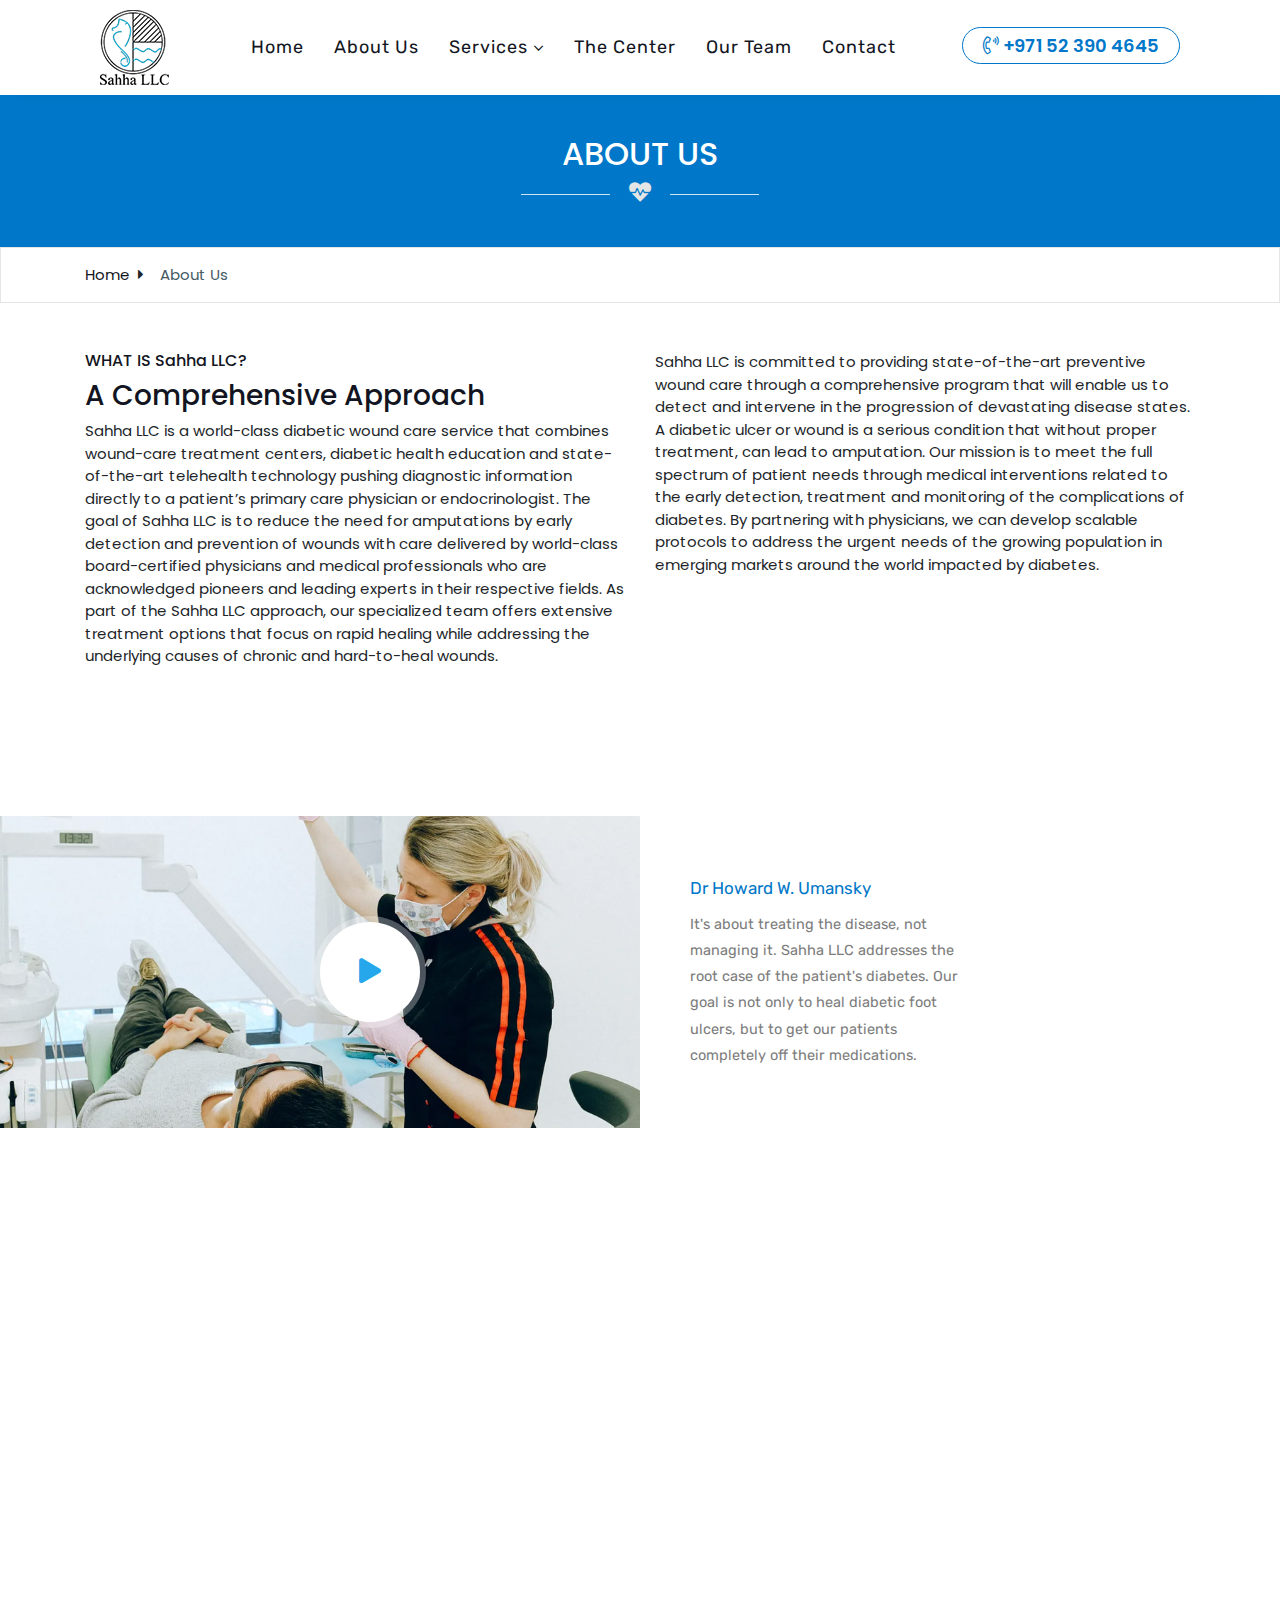
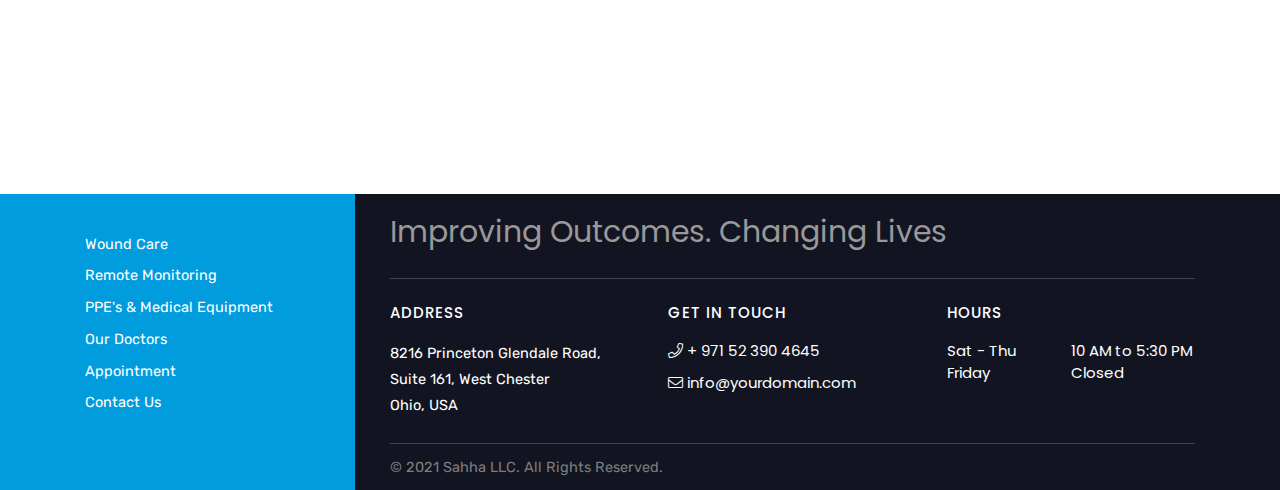
==== commit 0d2f37ef: "Add files via upload" ====
--- a/about.html
+++ b/about.html
@@ -85,7 +85,7 @@
                                             <li class="nav-item"><a href="woundcare.html" class="nav-link">Wound Care</a></li>
 
                                             <li class="nav-item"><a href="remoteMonitoring.html" class="nav-link">Remote Monitoring</a></li>
-                                            <li class="nav-item"><a href="#" class="nav-link">Child Care</a></li>
+                                            <li class="nav-item"><a href="#" class="nav-link">PPE's & Medical Equipment</a></li>
                                         </ul>
                                     </li>
     
@@ -106,7 +106,7 @@
     
                                     
     
-                                    <a href="#" class=""><i class="fal fa-phone-volume"></i> +91 8129409747
+                                    <a href="#" class=""><i class="fal fa-phone-volume"></i> +971 52 390 4645
                                        <!-- <span>Call Us Today</span>-->
                                     </a>
                                 </div>
@@ -146,15 +146,15 @@
             <div class="container">
                 <div class="row">
                     <div class="col-md-6 wow fadeInUp">
-                        <h6>WHAT IS DMPREVENT?</h6>
+                        <h6>WHAT IS Sahha LLC?</h6>
                         <h3>A Comprehensive Approach</h3>
-                        DMPrevent is a world-class diabetic wound care service that combines wound-care treatment centers, diabetic health education and state-of-the-art telehealth technology pushing diagnostic information directly to a patient’s primary care physician or endocrinologist.
-
-                        The goal of DMPrevent is to reduce the need for amputations by early detection and prevention of wounds with care delivered by world-class board-certified physicians and medical professionals who are acknowledged pioneers and leading experts in their respective fields.
+                        Sahha LLC is a world-class diabetic wound care service that combines wound-care treatment centers, diabetic health education and state-of-the-art telehealth technology pushing diagnostic information directly to a patient’s primary care physician or endocrinologist.
+
+                        The goal of Sahha LLC is to reduce the need for amputations by early detection and prevention of wounds with care delivered by world-class board-certified physicians and medical professionals who are acknowledged pioneers and leading experts in their respective fields.
                         
-                        As part of the DMPrevent approach, our specialized team offers extensive treatment options that focus on rapid healing while addressing the underlying causes of chronic and hard-to-heal wounds.</div>
+                        As part of the Sahha LLC approach, our specialized team offers extensive treatment options that focus on rapid healing while addressing the underlying causes of chronic and hard-to-heal wounds.</div>
                     <div class="col-md-6 wow fadeInUp">
-                        DMPrevent is committed to providing state-of-the-art preventive wound care through a comprehensive program that will enable us to detect and intervene in the progression of devastating disease states.
+                        Sahha LLC is committed to providing state-of-the-art preventive wound care through a comprehensive program that will enable us to detect and intervene in the progression of devastating disease states.
 
 A diabetic ulcer or wound is a serious condition that without proper treatment, can lead to amputation. Our mission is to meet the full spectrum of patient needs through medical interventions related to the early detection, treatment and monitoring of the complications of diabetes. By partnering with physicians, we can develop scalable protocols to address the urgent needs of the growing population in emerging markets around the world impacted by diabetes.
                     </div>
@@ -180,7 +180,7 @@
                         <div class="about-content">
                             <span>Dr Howard W. Umansky</span>
                             
-                            <p>It's about treating the disease, not managing it. DMPrevent addresses the root case of the patient's diabetes. Our goal is not only to heal diabetic foot ulcers, but to get our patients completely off their medications.</p>
+                            <p>It's about treating the disease, not managing it. Sahha LLC addresses the root case of the patient's diabetes. Our goal is not only to heal diabetic foot ulcers, but to get our patients completely off their medications.</p>
 
                          
                         </div>
@@ -220,12 +220,12 @@
                 
 
                 <div class="row">
-                    <div class="col-lg-3 col-md-4 col-sm-4" >
+                    <div class="col-lg-3 col-md-4 col-sm-4 ftr-bg-mobile" >
                         <div class="single-footer-widget">
                             <ul class="departments-list">
                                 <li><a href="woundcare.html">Wound Care</a></li>
                                 <li><a href="remoteMonitoring.html">Remote Monitoring</a></li>
-                                <li><a href="#">Child Care</a></li>
+                                <li><a href="#">PPE's & Medical Equipment</a></li>
                                 <li><a href="our-team.html">Our Doctors</a></li>
                                 <li><a href="#">Appointment</a></li>
                                 <li><a href="contact.html">Contact Us</a></li>
@@ -248,14 +248,13 @@
                             <div class="col-lg-4">
                                 <div class="footer-ryt">
                                     <h5>Address</h5>
-                                <p>2665 South Bayshore Drive<br> Suite 220<br> 
-                                    Coconut Grove<br> FL 33133</p>
+                                <p>8216 Princeton Glendale Road, Suite 161, West Chester <br> Ohio, USA</p>
                                 </div>
                             </div>
                             <div class="col-lg-4">
                                 <div class="footer-ryt">
                                     <h5>Get In Touch</h5>
-                                <a href="#"><i class="fal fa-phone"></i> + 971 4 577 6673</a>
+                                <a href="#"><i class="fal fa-phone"></i> + 971 52 390 4645</a>
                                 <a href="#"><i class="fal fa-envelope"></i> info@yourdomain.com</a>
                                 </div>
                             </div>
@@ -274,7 +273,7 @@
                         <div class="row">
                             <div class="col-lg-12" >
                                 <div style="border-top: 1px solid rgba(255,255,255,.2); padding: 10px 0;">
-                                    <p>© 2020 Sahha LLC. All Rights Reserved.</p>
+                                    <p>© 2021 Sahha LLC. All Rights Reserved.</p>
                                 </div>
                                 
                             </div>
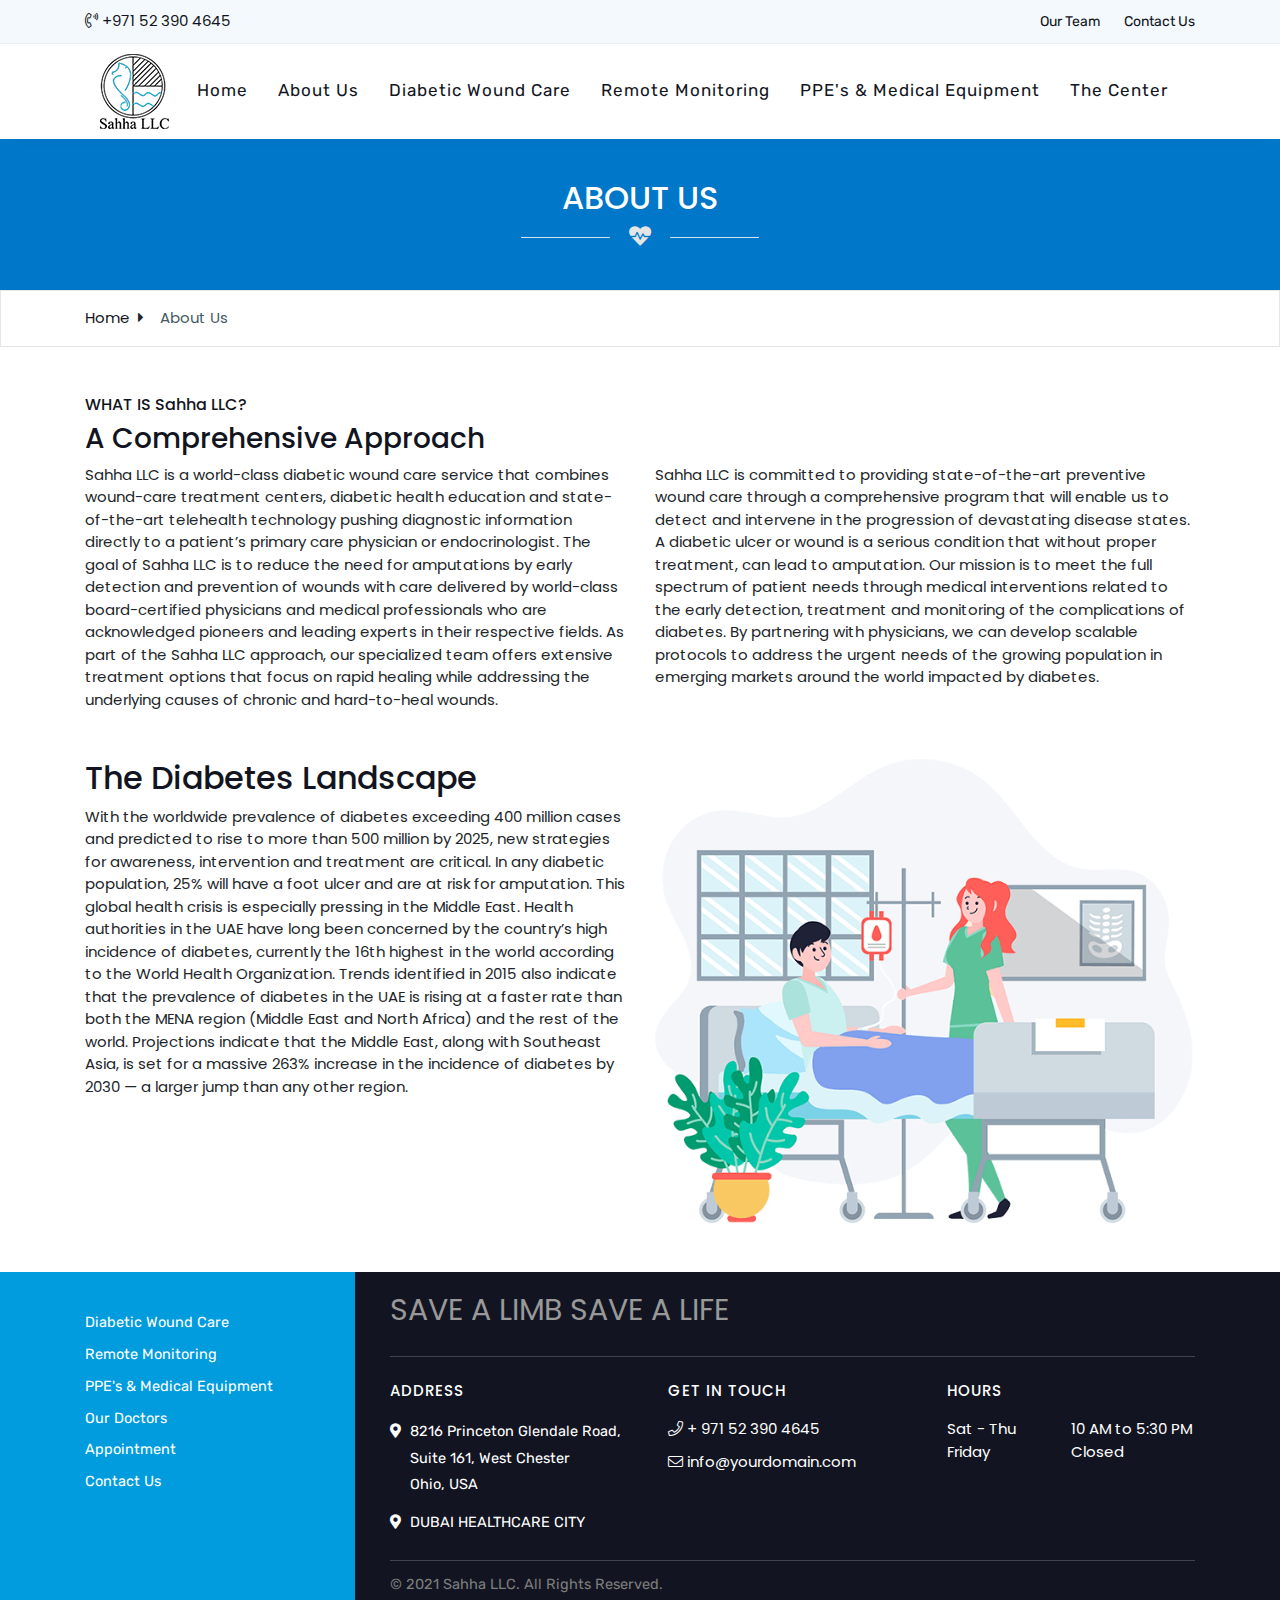
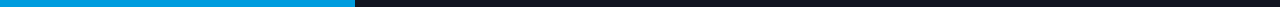
==== commit f7880908: "Add files via upload" ====
--- a/about.html
+++ b/about.html
@@ -48,7 +48,26 @@
 
         <!-- Start Header Area -->
         <header class="header-area">
-            
+            <div class="top-header">
+                <div class="container">
+                <div class="row align-items-center">
+                <div class="col-lg-9 col-md-6 d-none d-md-block">
+                <div>
+                 <a href="#" class=""><i class="fal fa-phone-volume"></i> +971 52 390 4645</a>
+                </div>
+       
+                </div>
+<div class="col-lg-3 col-md-6 ">
+<div class="header-right-content">
+<ul class="header-contact-info text-center text-md-right">
+<li> <a href="our-team.html">Our Team</a></li>
+<li><a href="contact.html">Contact Us</a></li>
+</ul>
+</div>
+                </div>
+                </div>
+                </div>
+                 </div>
 
             <!-- Start Navbar Area -->
             <div class="navbar-area">
@@ -75,41 +94,14 @@
                             <div class="collapse navbar-collapse mean-menu" id="navbarSupportedContent">
                                 <ul class="navbar-nav">
                                     <li class="nav-item"><a href="index.html" class="nav-link active">Home</a></li>
-                                    
-                                    <li class="nav-item"><a href="about.html" class="nav-link">About Us</a>
-                                        
-                                    </li>
-
-                                    <li class="nav-item"><a href="#" class="nav-link">Services <i class="fal fa-angle-down"></i></a>
-                                        <ul class="dropdown-menu">
-                                            <li class="nav-item"><a href="woundcare.html" class="nav-link">Wound Care</a></li>
-
-                                            <li class="nav-item"><a href="remoteMonitoring.html" class="nav-link">Remote Monitoring</a></li>
-                                            <li class="nav-item"><a href="#" class="nav-link">PPE's & Medical Equipment</a></li>
-                                        </ul>
-                                    </li>
+                                    <li class="nav-item"><a href="about.html" class="nav-link">About Us </a></li>
+                                    <li class="nav-item"><a href="woundcare.html" class="nav-link">Diabetic Wound Care </a></li>
+                                    <li class="nav-item"><a href="remoteMonitoring.html" class="nav-link">Remote Monitoring </a></li>
+                                    <li class="nav-item"><a href="PPE.html" class="nav-link">PPE's & Medical Equipment </a></li>
+                                    <li class="nav-item"><a href="sahha-center.html" class="nav-link">The Center </a></li>
+                                    </ul>
     
-                                    <li class="nav-item"><a href="sahha-center.html" class="nav-link">The Center </a>
-                                        
-                                    </li>
-                                    <li class="nav-item"><a href="our-team.html" class="nav-link">Our Team</a></li>
-    
-                                    
-
-                                    
-        
-                                    <li class="nav-item"><a href="contact.html" class="nav-link">Contact</a></li>
-                                </ul>
-    
-                                <div class="others-options">
-                                    
-    
-                                    
-    
-                                    <a href="#" class=""><i class="fal fa-phone-volume"></i> +971 52 390 4645
-                                       <!-- <span>Call Us Today</span>-->
-                                    </a>
-                                </div>
+                 
                             </div>
                         </nav>
                         </div>
@@ -145,9 +137,12 @@
         <section class="mt-5 mb-5">
             <div class="container">
                 <div class="row">
-                    <div class="col-md-6 wow fadeInUp">
+                    <div class="col-md-12 wow fadeInUp">
                         <h6>WHAT IS Sahha LLC?</h6>
                         <h3>A Comprehensive Approach</h3>
+                    </div>
+                    <div class="col-md-6 wow fadeInUp">
+                        
                         Sahha LLC is a world-class diabetic wound care service that combines wound-care treatment centers, diabetic health education and state-of-the-art telehealth technology pushing diagnostic information directly to a patient’s primary care physician or endocrinologist.
 
                         The goal of Sahha LLC is to reduce the need for amputations by early detection and prevention of wounds with care delivered by world-class board-certified physicians and medical professionals who are acknowledged pioneers and leading experts in their respective fields.
@@ -162,43 +157,17 @@
             </div>
         </section>
 
-          <!-- Start About Area -->
-          <section class="about-area ptb-100">
-            <div class="container-fluid p-0">
-                <div class="row m-0">
-                    <div class="col-lg-6 col-md-12 p-0 wow fadeInLeft">
-                        <div class="about-image justify-content-center">
-                            <img src="assets/img/about-img1.jpg" alt="image">
-                            <a href="https://www.youtube.com/watch?v=bk7McNUjWgw" class="video-btn-circle popup-youtube" >
-								<span><i class="fas fa-play"></i></span>
-							</a>
-					
-                        </div>
-                    </div>
-
-                    <div class="col-lg-3 col-md-12 p-0 wow fadeInUp">
-                        <div class="about-content">
-                            <span>Dr Howard W. Umansky</span>
-                            
-                            <p>It's about treating the disease, not managing it. Sahha LLC addresses the root case of the patient's diabetes. Our goal is not only to heal diabetic foot ulcers, but to get our patients completely off their medications.</p>
-
-                         
-                        </div>
-                    </div>
-                </div>
-            </div>
-        </section>
-        <!-- End About Area -->
+        
         <section class="mb-5">
             <div class="container">
             <div class="row">
             <div class="col-md-6 wow fadeInLeft">
-            <div class="video-play-text">
+            <div class="">
            
             <h2>The Diabetes Landscape</h2>
-            <p>
+           
                 With the worldwide prevalence of diabetes exceeding 400 million cases and predicted to rise to more than 500 million by 2025, new strategies for awareness, intervention and treatment are critical. In any diabetic population, 25% will have a foot ulcer and are at risk for amputation. This global health crisis is especially pressing in the Middle East. Health authorities in the UAE have long been concerned by the country’s high incidence of diabetes, currently the 16th highest in the world according to the World Health Organization. Trends identified in 2015 also indicate that the prevalence of diabetes in the UAE is rising at a faster rate than both the MENA region (Middle East and North Africa) and the rest of the world. Projections indicate that the Middle East, along with Southeast Asia, is set for a massive 263% increase in the incidence of diabetes by 2030 — a larger jump than any other region.
-            </p>
+            
 
            
            
@@ -223,9 +192,9 @@
                     <div class="col-lg-3 col-md-4 col-sm-4 ftr-bg-mobile" >
                         <div class="single-footer-widget">
                             <ul class="departments-list">
-                                <li><a href="woundcare.html">Wound Care</a></li>
+                                <li><a href="woundcare.html">Diabetic Wound Care</a></li>
                                 <li><a href="remoteMonitoring.html">Remote Monitoring</a></li>
-                                <li><a href="#">PPE's & Medical Equipment</a></li>
+                                <li><a href="PPE.html">PPE's & Medical Equipment</a></li>
                                 <li><a href="our-team.html">Our Doctors</a></li>
                                 <li><a href="#">Appointment</a></li>
                                 <li><a href="contact.html">Contact Us</a></li>
@@ -239,7 +208,7 @@
                         <div class="row">
                             <div class="col-lg-12">
                                 <div class="footer-ryt-mainTitle">
-                                    <h3>Improving Outcomes. Changing Lives</h3>
+                                    <h3>SAVE A LIMB SAVE A LIFE</h3>
                                 </div>
                                 
                             </div>
@@ -248,7 +217,8 @@
                             <div class="col-lg-4">
                                 <div class="footer-ryt">
                                     <h5>Address</h5>
-                                <p>8216 Princeton Glendale Road, Suite 161, West Chester <br> Ohio, USA</p>
+                                    <p class="footer-address">8216 Princeton Glendale Road, Suite 161, West Chester <br> Ohio, USA</p>
+                                    <p class="footer-address">DUBAI HEALTHCARE CITY</p>
                                 </div>
                             </div>
                             <div class="col-lg-4">
--- a/assets/css/style.css
+++ b/assets/css/style.css
@@ -69,6 +69,10 @@
 .ptb-100 {
   padding-top: 100px;
   padding-bottom: 100px;
+}
+.ptb-50 {
+  padding-top: 50px;
+  padding-bottom: 50px;
 }
 
 /*btn(primary&light)*/
@@ -605,7 +609,7 @@
 }
 
 .sahha-nav .navbar .navbar-nav .nav-item a {
-  font-size: 18px;
+  font-size: 17px;
   font-weight: 400;
   color: #121521;
   text-transform: capitalize;
@@ -998,7 +1002,34 @@
 .search-overlay.search-popup .search-form .search-button:hover, .search-overlay.search-popup .search-form .search-button:focus {
   color: #0077c8;
 }
-
+@media only screen and (max-width: 1250px) {
+  .sahha-nav .navbar .navbar-nav .nav-item a {
+    font-size: 15px;
+   
+    margin-left: 10px;
+    margin-right: 10px;
+    
+  }
+  }
+@media only screen and (max-width: 1085px) {
+  .sahha-nav .navbar .navbar-nav .nav-item a {
+    font-size: 14px;
+   
+    margin-left: 8px;
+    margin-right: 8px;
+
+  }
+  .sahha-nav .navbar .others-options a{
+    font-size: 15px;
+    font-weight: 600;
+    color: #0077c8;
+    text-align: right;
+    line-height: 16px;
+    padding: 5px 15px;
+    border: 1px solid #0077c8;
+    border-radius: 20px;
+  }
+  }
 @media only screen and (max-width: 991px) {
   .navbar-area {
     padding-top: 20px;
@@ -1016,7 +1047,8 @@
     position: relative;
   }
   .sahha-responsive-nav .sahha-responsive-menu.mean-container .mean-nav ul {
-    font-size: 14px;
+    font-size: 15px;
+    font-weight: 600;
   }
   .sahha-responsive-nav .sahha-responsive-menu.mean-container .mean-nav ul li a.active {
     color: #0077c8;
@@ -1032,6 +1064,7 @@
   }
   .sahha-responsive-nav .mean-container a.meanmenu-reveal {
     color: #121521;
+    padding-top: 25px;
   }
   .sahha-responsive-nav .mean-container a.meanmenu-reveal span {
     background: #121521;
@@ -1041,10 +1074,16 @@
     width: 50%;
     z-index: 999;
   }
+
   .sahha-responsive-nav .others-options {
+    font-size: 17px;
+    font-weight: 600;
     position: absolute;
     right: 55px;
-    top: -2px;
+    top: 24px;
+  }
+  .sahha-responsive-nav .others-options a {
+    color: #121521;
   }
   .sahha-responsive-nav .others-options .btn {
     display: none;
@@ -1663,7 +1702,11 @@
 
 .doctor-slides.owl-theme .owl-nav [class*=owl-].owl-next {
   left: auto;
-  right: -60px;
+  right: 10px;
+}
+.doctor-slides.owl-theme .owl-nav [class*=owl-].owl-prev {
+  right: auto;
+  left: 10px;
 }
 
 /*================================================
@@ -1882,6 +1925,20 @@
   display: block;
 }
 
+.footer-address{
+  position: relative;
+  padding-left: 20px;
+}
+.footer-address:before{
+  position: absolute;
+  left: 0;
+  top: 0;
+  content: "\f3c5";
+  font-family: "Font Awesome 5 Pro";
+  color: #fff;
+  font-weight: 600;
+}
+
 .footer-ryt .hoursBx{
   display: flex;
   justify-content: left;
@@ -2031,6 +2088,12 @@
   margin-bottom: 0;
   padding-bottom: 0;
 }
+
+@media (max-width: 575px) {
+ .ftr-bg-mobile{
+   background-color: #009cde;
+ }
+  }
 
 .copyright-area {
   text-align: center;
@@ -3286,6 +3349,79 @@
 	text-align: center;
 	
 }
+
+.ppe-product { border: 1px solid #edeff2; border-radius: 2px; width: 100%; margin-bottom: 30px !important; }
+
+.ppe-img-block { overflow: hidden; display: block; }
+
+.ppe-product .ppe-img-block { margin-bottom: 15px; position: relative; }
+
+.ppe-product .ppe-img-block img { width: 100%; height: auto; position: relative; -webkit-transition: all ease-out 0.3s; transition: all 0.3s; }
+
+.ppe-product .ppe-img-block img:hover { -webkit-transform: scale(1.1); -ms-transform: scale(1.1); transform: scale(1.1); }
+
+.ppe-product .ppe-img-block:after { content: ""; position: absolute; bottom: 0; left: 15px; width: 0; height: 0; border-style: solid; border-width: 0 15px 15px 15px; border-color: transparent transparent #FFF transparent; }
+
+.ppe-product-title { position: relative; display: block; font-size: 16px; line-height: 20px;  color: #262626;  margin: 0 15px 10px 15px; cursor: pointer;  padding-bottom: 5px; overflow: hidden; text-overflow: ellipsis; }
+
+a.ppe-product-title:hover { color: #0077c8; }
+
+#mains {
+  margin: 50px 0 0 0;
+}
+
+#mains #faq .card {
+  margin-bottom: 10px;
+  border: 0;
+}
+
+#mains #faq .card .card-header {
+  border: 0;
+  -webkit-box-shadow: 0 0 20px 0 rgba(213, 213, 213, 0.5);
+          box-shadow: 0 0 20px 0 rgba(213, 213, 213, 0.5);
+  border-radius: 2px;
+  padding: 0;
+}
+#mains #faq .card .card-header .btn {border-radius:2px;}
+#mains #faq .card .card-header .btn-header-link {
+  color: #fff;
+  display: block;
+  text-align: left;
+  background: #FFE472;
+  color: #222;
+  padding: 20px;
+}
+
+#mains #faq .card .card-header .btn-header-link:after {
+  content: "\f107";
+  font-family: 'Font Awesome 5 Pro';
+  font-weight: 900;
+  float: right;
+}
+
+#mains #faq .card .card-header .btn-header-link.collapsed {
+  background: #0077c8;
+  color: #fff;
+}
+
+#mains #faq .card .card-header .btn-header-link.collapsed:after {
+  content: "\f106";
+}
+
+#mains #faq .card .collapsing {
+  background: #fff;
+  line-height: 30px;
+}
+
+#mains #faq .card .collapse {
+  border: 0;
+}
+
+#mains #faq .card .collapse.show {
+  background: #fff;
+  line-height: 30px;
+  color: #222;
+}
     
 
        
